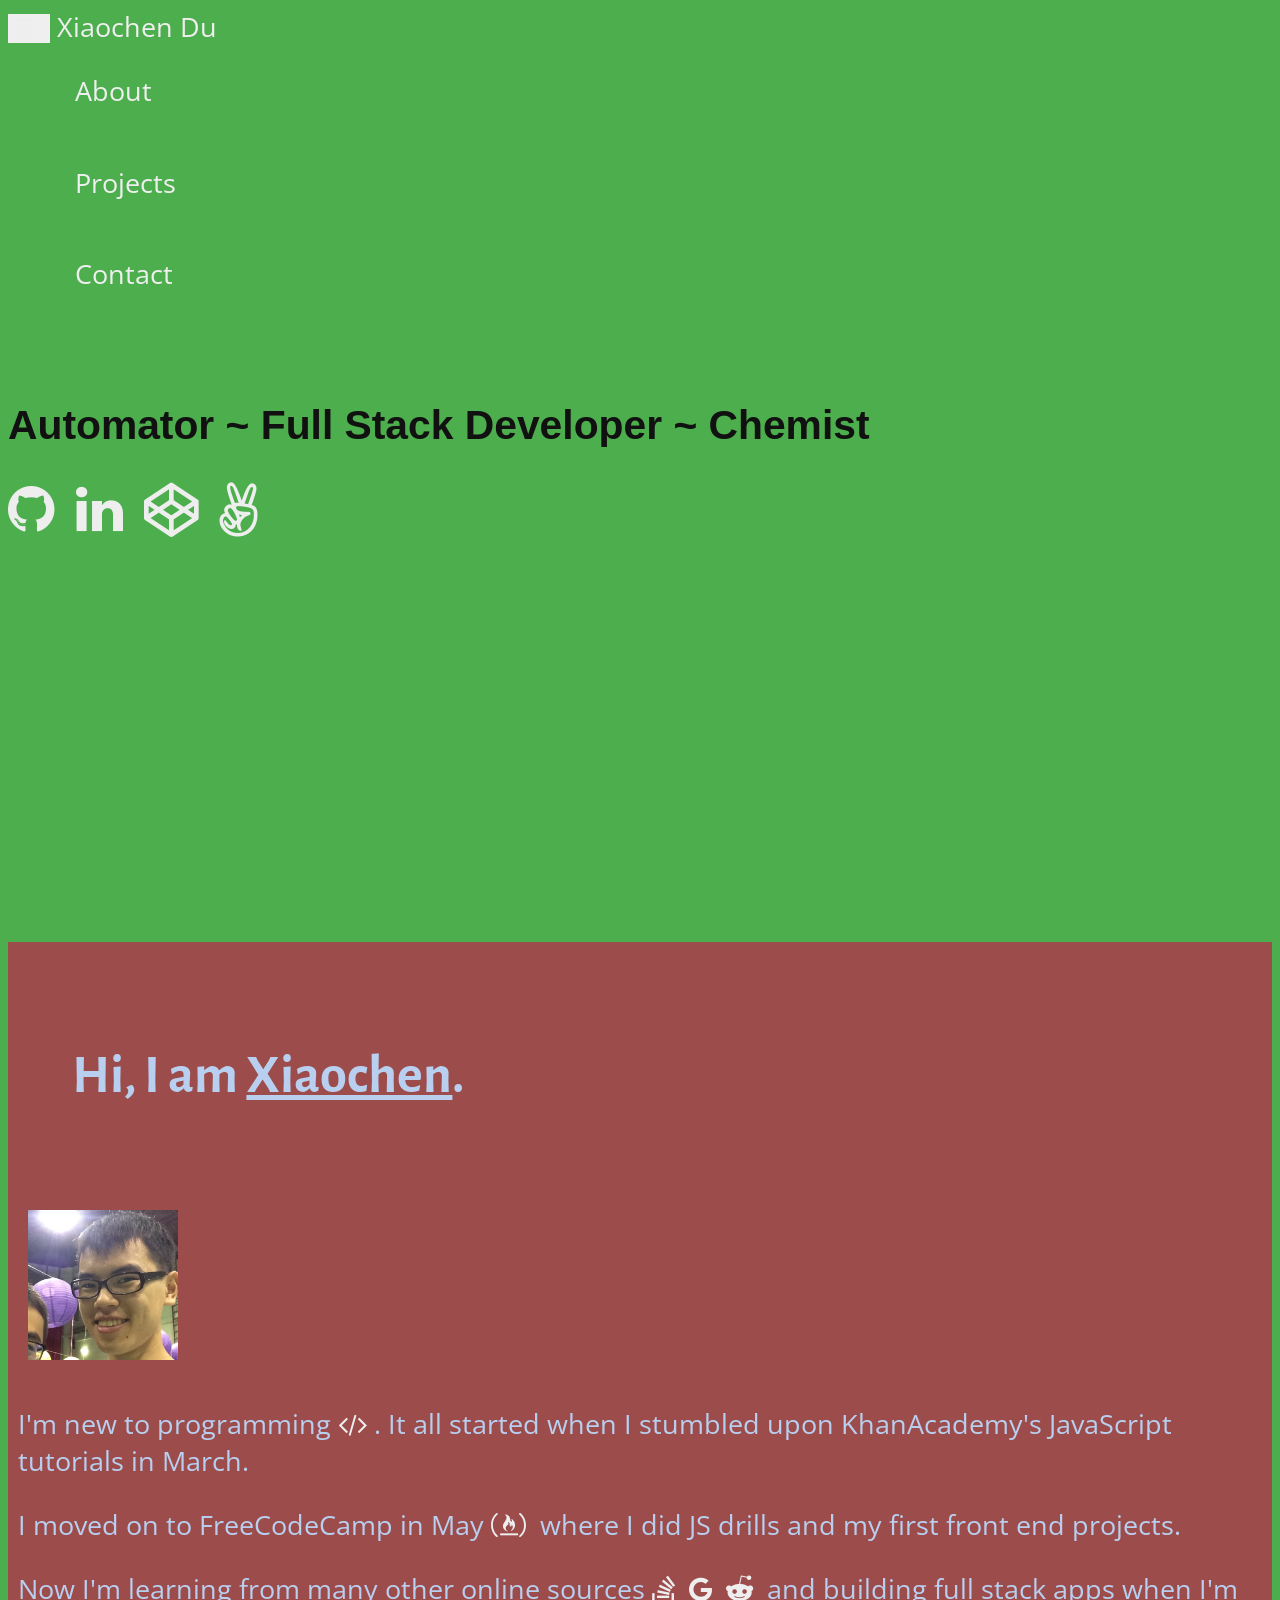
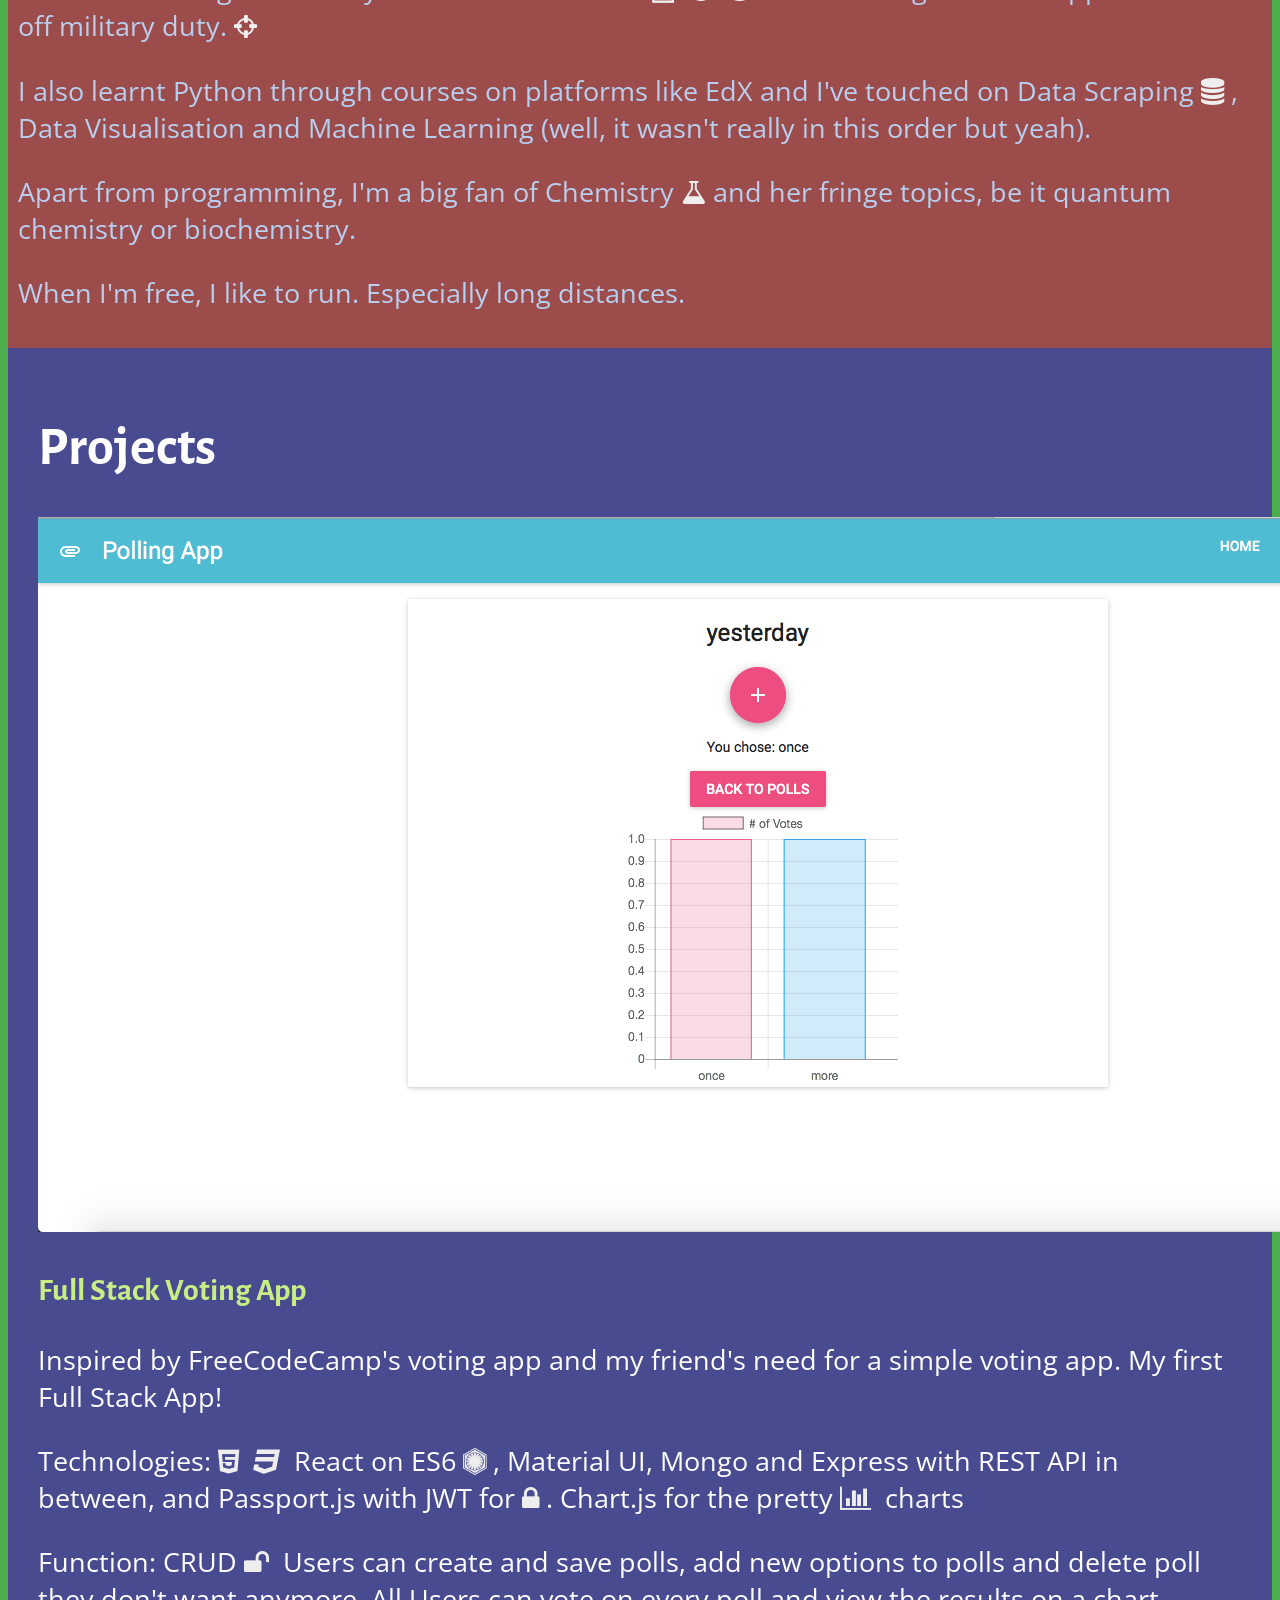
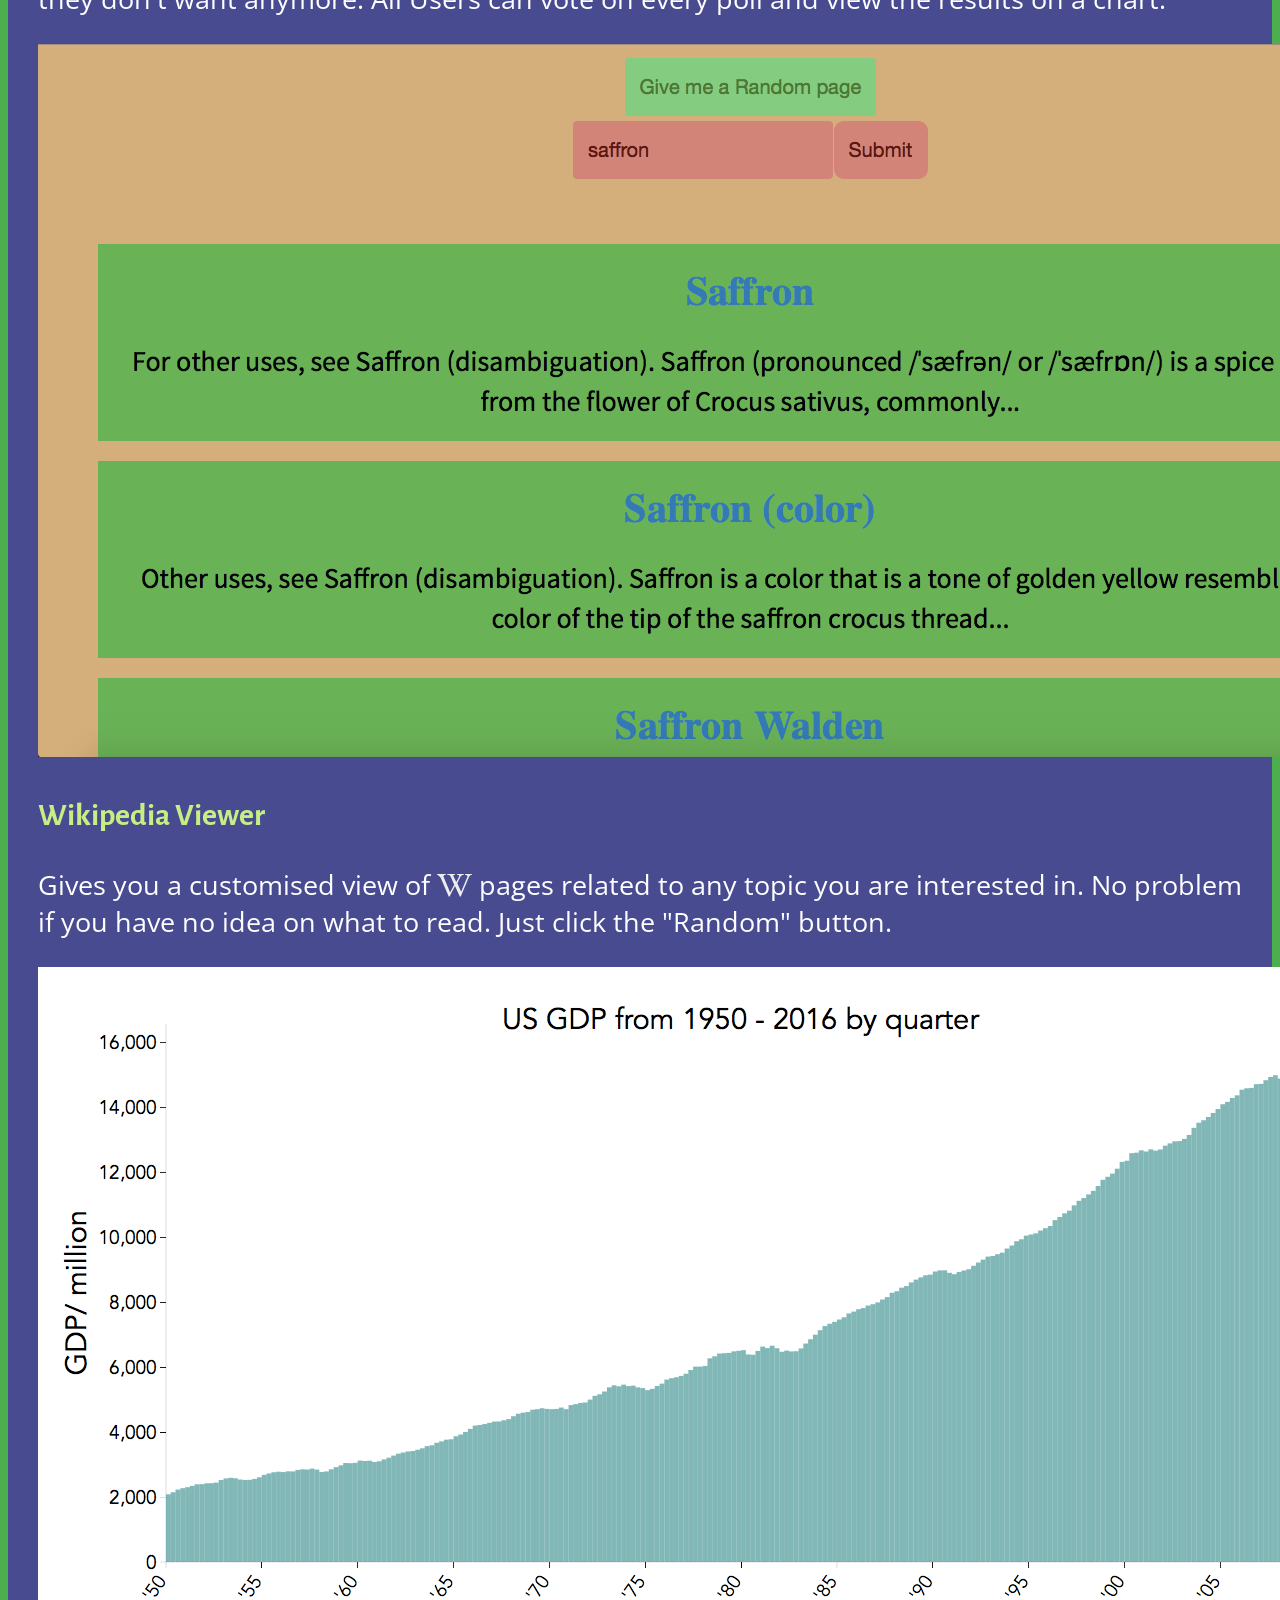
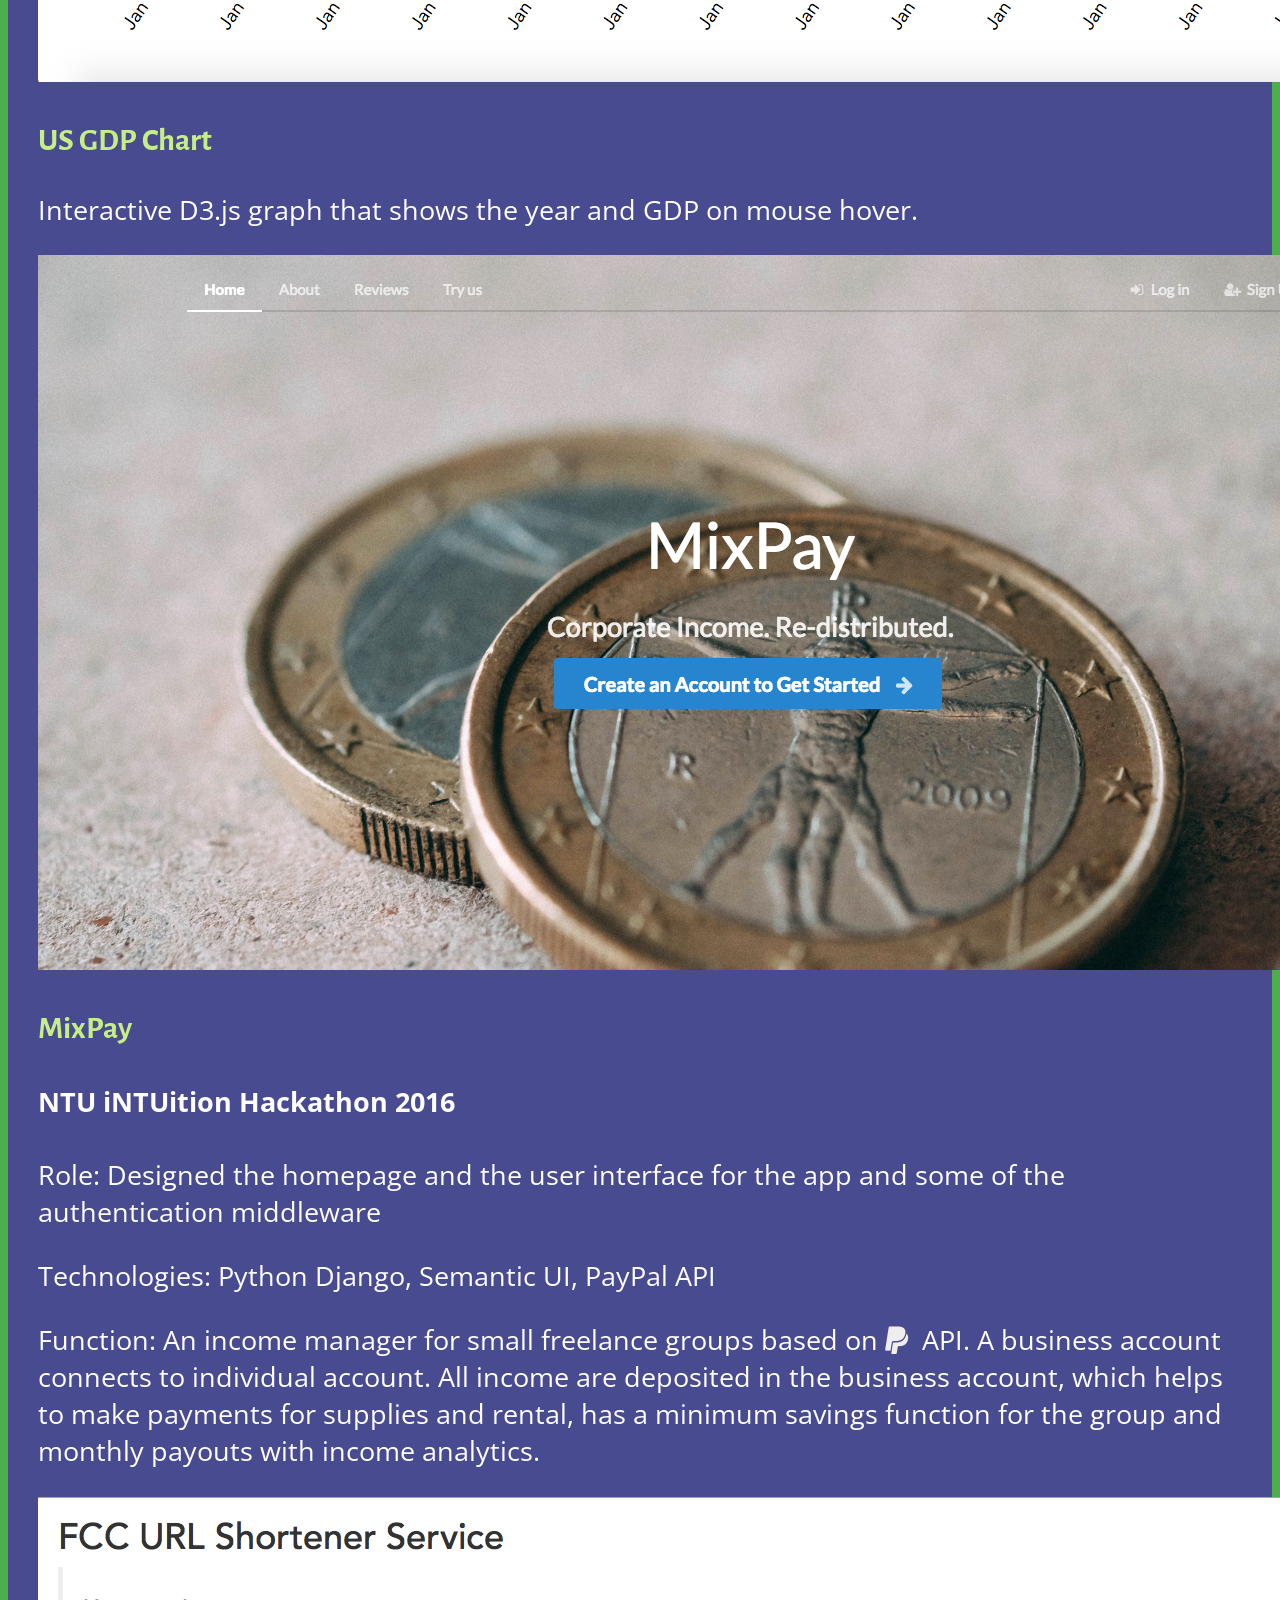
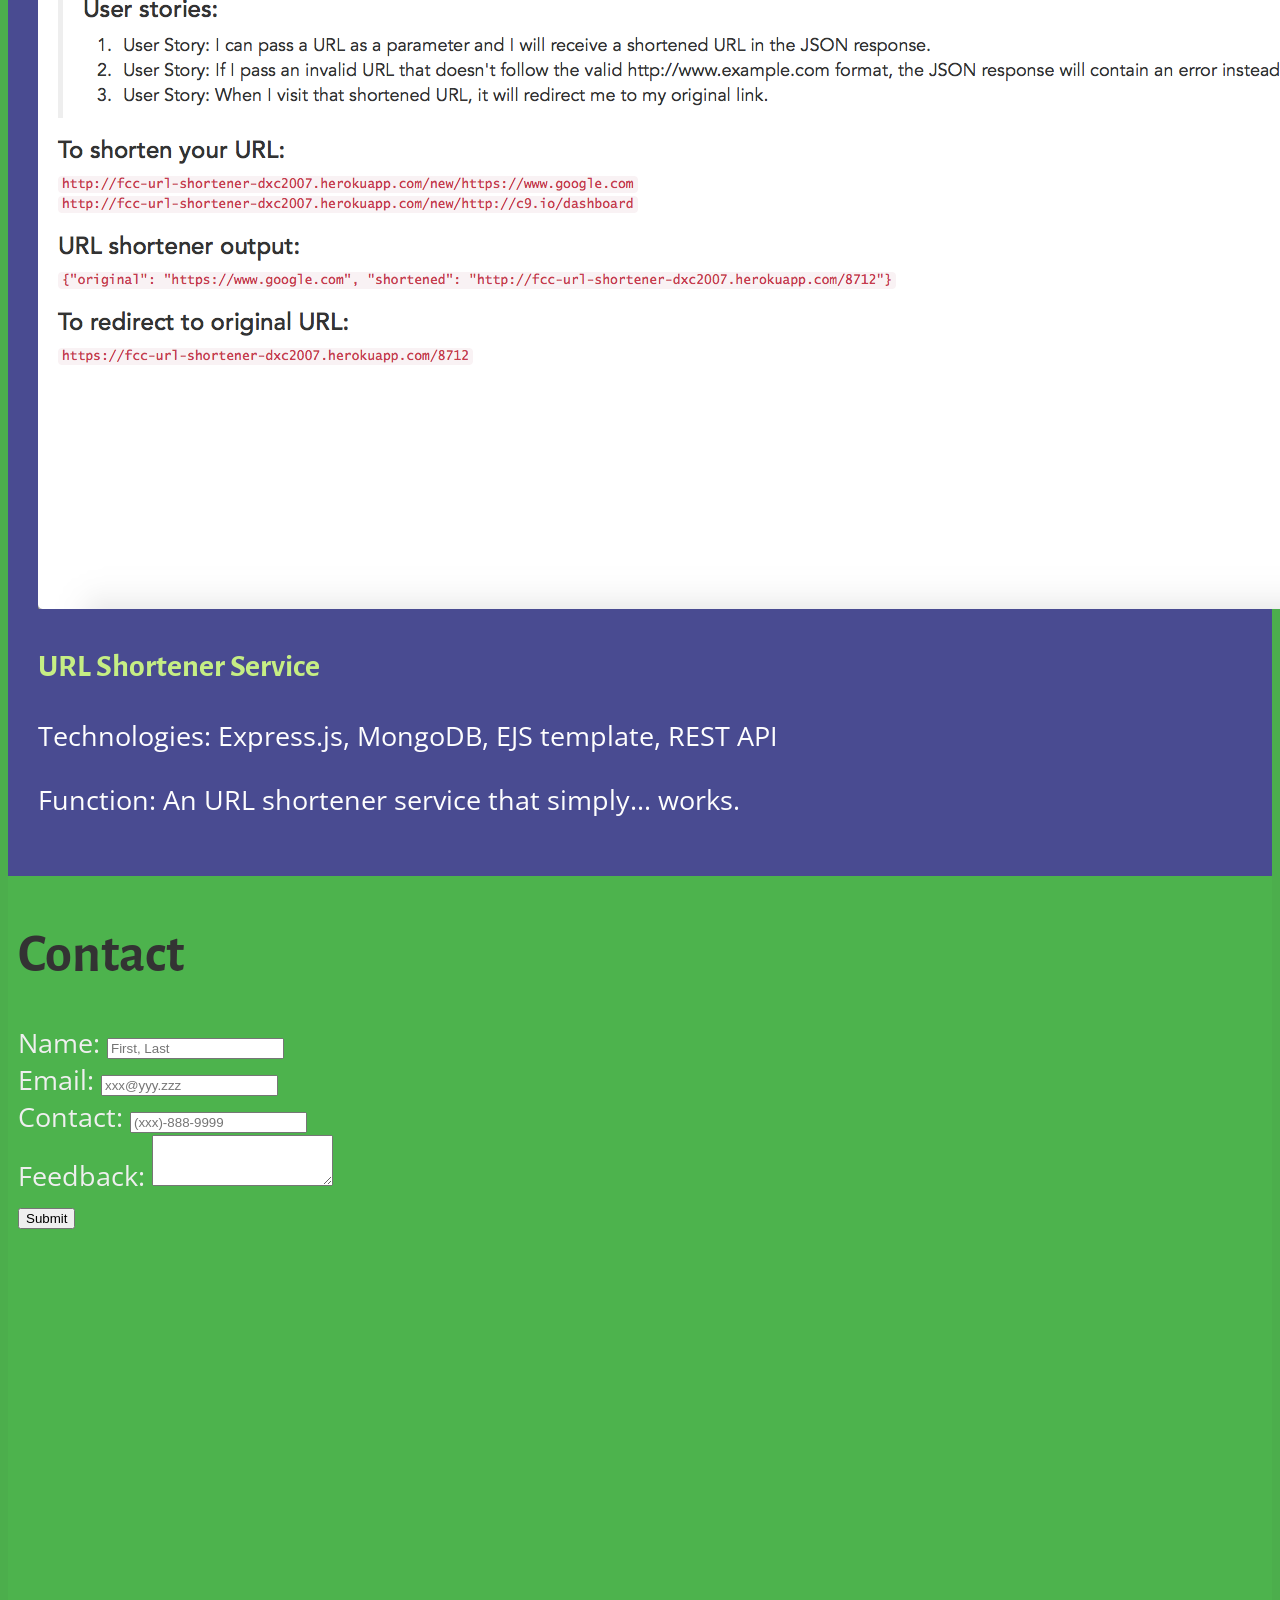
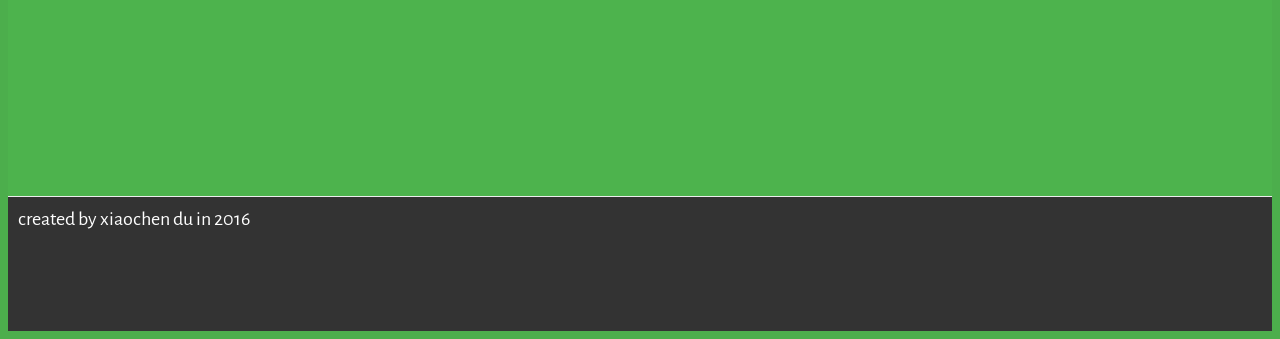
==== index.html @ 03e58df6 "Update index.html" ====
<!DOCTYPE html>
<html lang="en">
<head>
    <meta charset="utf-8">
    <meta http-equiv="X-UA-Compatible" content="IE=edge">
    <meta name="viewport" content="width=device-width, initial-scale=1">
    <title>Xiaochen's Webpage</title>
    <link href="./css/bootstrap.min.css" rel="stylesheet" type="text/css" />
    <link href="./css/font-awesome.min.css" rel="stylesheet" type="text/css" />
    <link href="./css/style.css" rel="stylesheet" type="text/css" />
    <link href="https://fonts.googleapis.com/css?family=Open+Sans|Alegreya+Sans" rel="stylesheet" />
    <link rel='shortcut icon' href='./favicon.ico' type='image/x-icon'/ >
</head>
<body>

<nav class="navbar navbar-default" role="navigation">
    <div class="container-fluid">
        <div class="navbar-header">
            <button type="button" class="navbar-toggle collapsed" data-toggle="collapse" data-target="#navbarCollapse">
                <i class="fa fa-navicon fa-2x"></i>
            </button>
            <a class="navbar-brand" href="#"><span>Xiaochen Du</span></a>
        </div>
        <div class="collapse navbar-collapse" id="navbarCollapse">
            <ul class="navbar navbar-nav navbar-right">
                <li><a href="#about">About</a></li>
                <li><a href="#projects">Projects</a></li>
                <li><a href="#contact">Contact</a></li>
            </ul>
        </div>
    </div>
</nav>

<div class="container-fluid">
    <div class="row text-justify" id="front">
        <h2 class="text-center" id="display">Automator ~ Full Stack Developer ~ Chemist</h2>
        <p class="text-center">
            <a href="http://github.com/dxc2007" target="_blank"><i class="fa fa-github fa-2x"></i></a>
            <a href="https://www.linkedin.com/in/duxiaochen" target="_blank"><i class="fa fa-linkedin fa-2x"></i></a>
            <a href="http://codepen.io/dxc2007" target="_blank"><i class="fa fa-codepen fa-2x"></i></a>
            <a href="http://angel.co/dxc2007" target="_blank"><i class="fa fa-angellist fa-2x"></i></a>
        </p>
    </div>


    <div class="row col" id="about">
        <div class="col-md-6 col-md-offset-3 col-sm-8 col-sm-offset-2">
            <div class="row">
                <h1 class="col-lg-8 col-md-8 col-sm-8" id="name">Hi, I am <u>Xiaochen</u>.</h1>
                <img src="./images/Xiaochen.jpg" class="img-circle img-responsive" alt="Xiaochen's mug shot">
            </div>
            <p>
                I'm new to programming <i class="fa fa-code" aria-hidden="true"></i>. It all started when I stumbled upon KhanAcademy's JavaScript tutorials in March. <br />
            </p>
            <p>I moved on to FreeCodeCamp in May <i class="fa fa-free-code-camp" aria-hidden="true"></i> where I did JS drills and my first front end projects.
            </p>
            <p>
                Now I'm learning from many other online sources
                <i class="fa fa-stack-overflow" aria-hidden="true"></i>
                <i class="fa fa-google" aria-hidden="true"></i>
                <i class="fa fa-reddit-alien" aria-hidden="true"></i>
                and building full stack apps when I'm off military duty. <i class="fa fa-crosshairs" aria-hidden="true"></i>
            </p>
            <p>
                I also learnt Python through courses on platforms like EdX and I've touched on Data Scraping <i class="fa fa-database" aria-hidden="true"></i>, Data Visualisation and Machine Learning
                (well, it wasn't really in this order but yeah).
            </p>
            <p>
                Apart from programming, I'm a big fan of Chemistry <i class="fa fa-flask" aria-hidden="true"></i>and her fringe topics, be it quantum chemistry or biochemistry.

            </p>
            <p>
                When I'm free, I like to run. Especially long distances.
            </p>
        </div>
    </div>

    <div class="row" id="projects">
        <div class="col-lg-10 col-lg-offset-1 col-sm-10 col-sm-offset-1">
            <h1 class="text-center">Projects</h1>
            <div class="col-md-6">
                <a target="_blank" href="  https://voting-app-dxc2007.herokuapp.com"><img src="./screenshots/Full%20Stack%20Voting%20App.png" alt="Full Stack Voting App" class="img-responsive img-rounded"></a>
                <h3>Full Stack Voting App</h3>
                <p>Inspired by FreeCodeCamp's voting app and my friend's need for a simple voting app. My first Full Stack App!
                </p>
                <p>Technologies: <i class="fa fa-html5" aria-hidden="true"></i> <i class="fa fa-css3" aria-hidden="true"></i> React on ES6 <i class="fa fa-first-order" aria-hidden="true"></i>, Material UI, Mongo and Express with REST API in between,
                    and Passport.js with JWT for <i class="fa fa-lock" aria-hidden="true"></i>. Chart.js for the pretty <i class="fa fa-bar-chart" aria-hidden="true"></i> charts</p>
                <p>Function: CRUD <i class="fa fa-unlock" aria-hidden="true"></i> Users can create and save polls, add new options to polls and delete poll they don't want anymore.
                    All Users can vote on every poll and view the results on a chart.
                </p>
            </div>
            <div class="col-md-6">
                <a target="_blank" href="https://s.codepen.io/dxc2007/debug/zBqYma"><img src="./screenshots/Wikipedia%20Viewer.png" alt="Wikipedia Viewer" class="img-responsive img-rounded"></a>
                <h3>Wikipedia Viewer</h3>
                <p>Gives you a customised view of <i class="fa fa-wikipedia-w" aria-hidden="true"></i>pages related to any topic you are interested in.
                    No problem if you have no idea on what to read. Just click the "Random" button.</p>
            </div>
            <div class="col-md-6">
                <a target="_blank" href="https://s.codepen.io/dxc2007/debug/WGbNLQ"><img src="./screenshots/InteractiveUSGDPChart.png" alt="US GDP Chart" class="img-responsive img-rounded"></a>
                <h3>US GDP Chart</h3>
                <p>Interactive D3.js graph that shows the year and GDP on mouse hover.</p>
            </div>
            <div class="col-md-6">
                <a target="_blank" href="https://mixpay.herokuapp.com"><img src="./screenshots/MixPay.png" alt="MixPay" class="img-responsive img-rounded"></a>
                <h3>MixPay</h3>
                <h4>NTU iNTUition Hackathon 2016</h4>
                <p>Role: Designed the homepage and the user interface for the app and some of the authentication middleware</p>
                <p>Technologies: Python Django, Semantic UI, PayPal API</p>
                <p>Function: An income manager for small freelance groups based on <i class="fa fa-paypal" aria-hidden="true"></i> API. A business account connects to individual account.
                    All income are deposited in the business account, which helps to make payments for supplies and rental,
                    has a minimum savings function for the group and monthly payouts with income analytics.
                </p>
            </div>
            <div class="col-md-6">
                <a target="_blank" href="https://fcc-url-shortener-dxc2007.herokuapp.com"><img src="./screenshots/URL%20Shortener%20Service.png " alt="URL Shortener Service" class="img-responsive img-rounded"></a>
                <h3>URL Shortener Service</h3>
                <p>Technologies: Express.js, MongoDB, EJS template, REST API</p>
                <p>Function: An URL shortener service that simply... works.</p>
            </div>
        </div>
    </div>

    <div class="row text-center" id="contact">
        <h1 class="text-center">Contact</h1>
        <div class="col-md-6 col-md-offset-3">
            <form action="mailto:duxiaochen1996@outlook.com" method="post" enctype="text/plain">
                <div class="form-group"> <label>Name: </label><input type="name" name="name" class="form-control" placeholder="First, Last"></div>
                <div class="form-group"> <label>Email: </label><input type="email" name="email" class="form-control" placeholder="xxx@yyy.zzz"></div>
                <div class="form-group"> <label>Contact: </label><input type="text" name="contact" class="form-control" placeholder="(xxx)-888-9999"></div>
                <div class="form-group"> <label>Feedback: </label><textarea name="feedback" class="form-control" rows="3"></textarea></div>
                <input class="btn btn-primary" type="submit" value="Submit">
            </form>
        </div>
    </div>


    <div class="row text-center" id="footer">
        <div class="col-md-6 col-md-offset-3" id="copyright-info"> created by
            <a href="mailto:duxiaochen1996@outlook.com">xiaochen du</a> in 2016
            <div class="webpage-design-info">
                <p>Tech: Bootstrap, jQuery,Font Awesome, Colourco.de</p>
                <p>Font Colors: #111111
                    #B9CFEF
                    #c6ee84
                    #fefefe
                    #efefef

                    BG Colors:
                    #9c4c4b
                    #4cae4c
                    #494b91
                    #4db34d
                    #333333
                    #eeeeee
                </p>
                <p>Fonts: Avenir, Alegreya Sans, Open Sans, Helvetica</p>
            </div>
        </div>

    </div>
</div>
</body>
<script src="./js/jquery-3.1.1.min.js" ></script>
<script src="./js/bootstrap.min.js" ></script>
</html>
---- css/style.css ----
body {
    font-family: "Open Sans";
    font-size: 1.7em;
    background-color: #4cae4c;
    color: #fefefe;
}

.navbar {
    list-style-type: none;
    margin: 0;
    font-family: "Open Sans";
    font-size: 1em;
    background-color: transparent;
    border: 0;
    height: 10vh;
}

.navbar-header>.navbar-toggle:focus, .navbar-header>.navbar-toggle:hover {
    background-color: transparent;
}

.navbar-toggle {
    border: 0;
}

.navbar-default .navbar-brand {
    color: #efefef;
}

.navbar-default .navbar-brand:hover {
    color: #fefefe;
}

.navbar-default .navbar-nav>li>a {
    color: #efefef;
}

.navbar-default .navbar-nav>li>a:hover {
    color: #fefefe;
}

.navbar-toggle .collapsed:hover {
    color: transparent;
}

.navbar .navbar-nav .navbar-right {
    background-color: #333333;
}

.collapsing, .in {
    border: 0;
    background-color: #333333;
}
.collapsing ul li a, .in ul li a {color: #efefef!important;}


li {
    padding: 1em;
}

a {
    text-decoration: none;
    color: #fefefe;
}

h1, h2, h3 {
    font-family: "Alegreya Sans";
}

#name {
    font-family: "Alegreya Sans", sans-serif;
    padding: 1em;
}

.img-circle {
    max-width: 150px;
    padding: 10px;
}

#display {
    font-family: Avenir,"Helvetica Neue", Helvetica, Arial, sans-serif;
    padding-top: 30vh;
    color: #111111;
}

@media (max-width:800px) {
    #name {
        font-family: "Alegreya Sans", sans-serif;
        padding: 0.3em;
    }

    .img-circle {
        max-width: 100px;
        padding-bottom: 10px;
        margin: 0 auto;
    }
}

#front {
    background-color: #4cae4c;
    min-height: 90vh;
}

#about {
    background-color: #9c4c4b;
    min-height: 100vh;
    padding: 10px;
    color: #B9CFEF;
}

#projects {
    background-color: #494b91;
    min-height: 100vh;
    padding: 30px;
}

#projects h3 {
    color: #c6ee84;
}

#contact {
    background-color: #4db34d;
    min-height: 100vh;
    padding: 10px;
}

#contact h1 {
    color: #333333;
}

#contact form {
    color: #efefef;
}

#footer {
    background-color: #333333;
    border-top: 1px solid #eeeeee;
}

#copyright-info {
    font-family: "Alegreya Sans";
    font-size: 20px;
    padding: 10px;
}

.fa {
    color: #eeeeee;
}

.fa:after {
    content: "\00a0";
}

.webpage-design-info {
    color: transparent;
    font: 12px "Alegreya Sans";
}

.webpage-design-info:hover {
    color: #efefef;
}
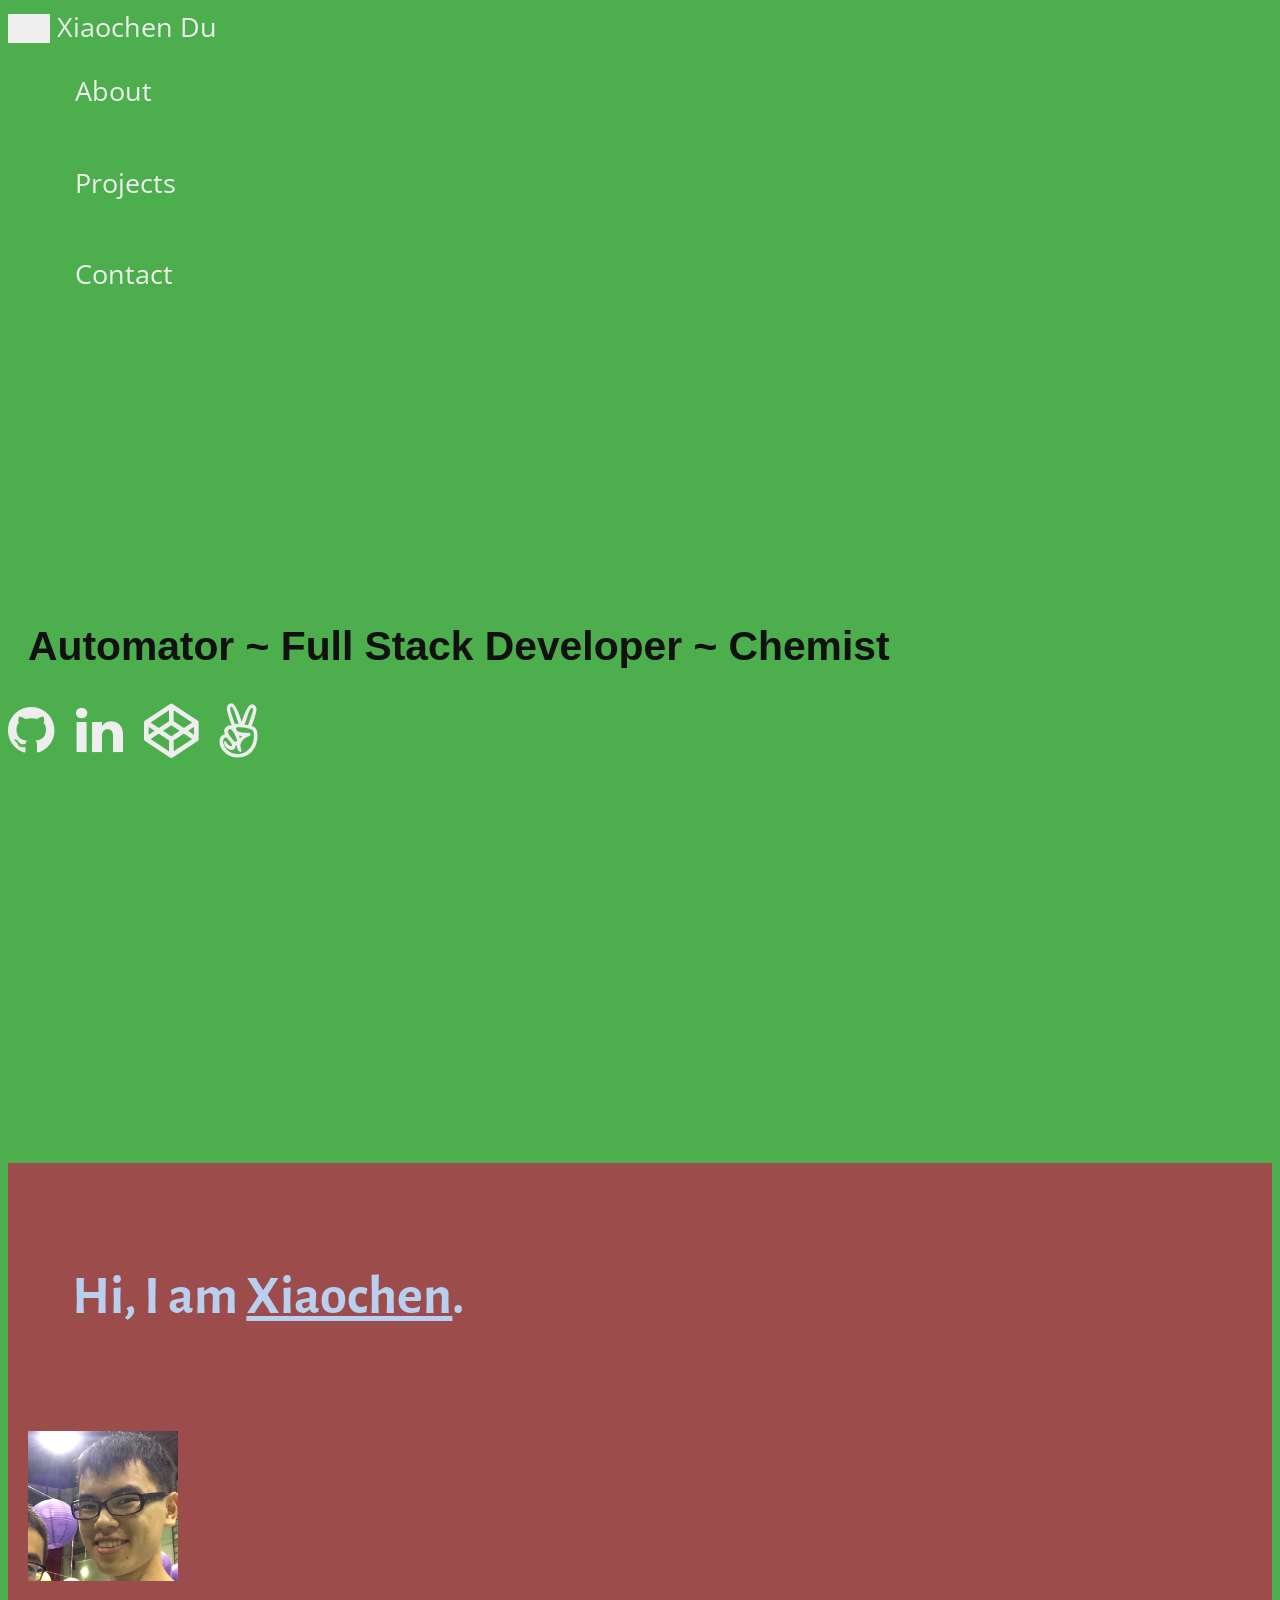
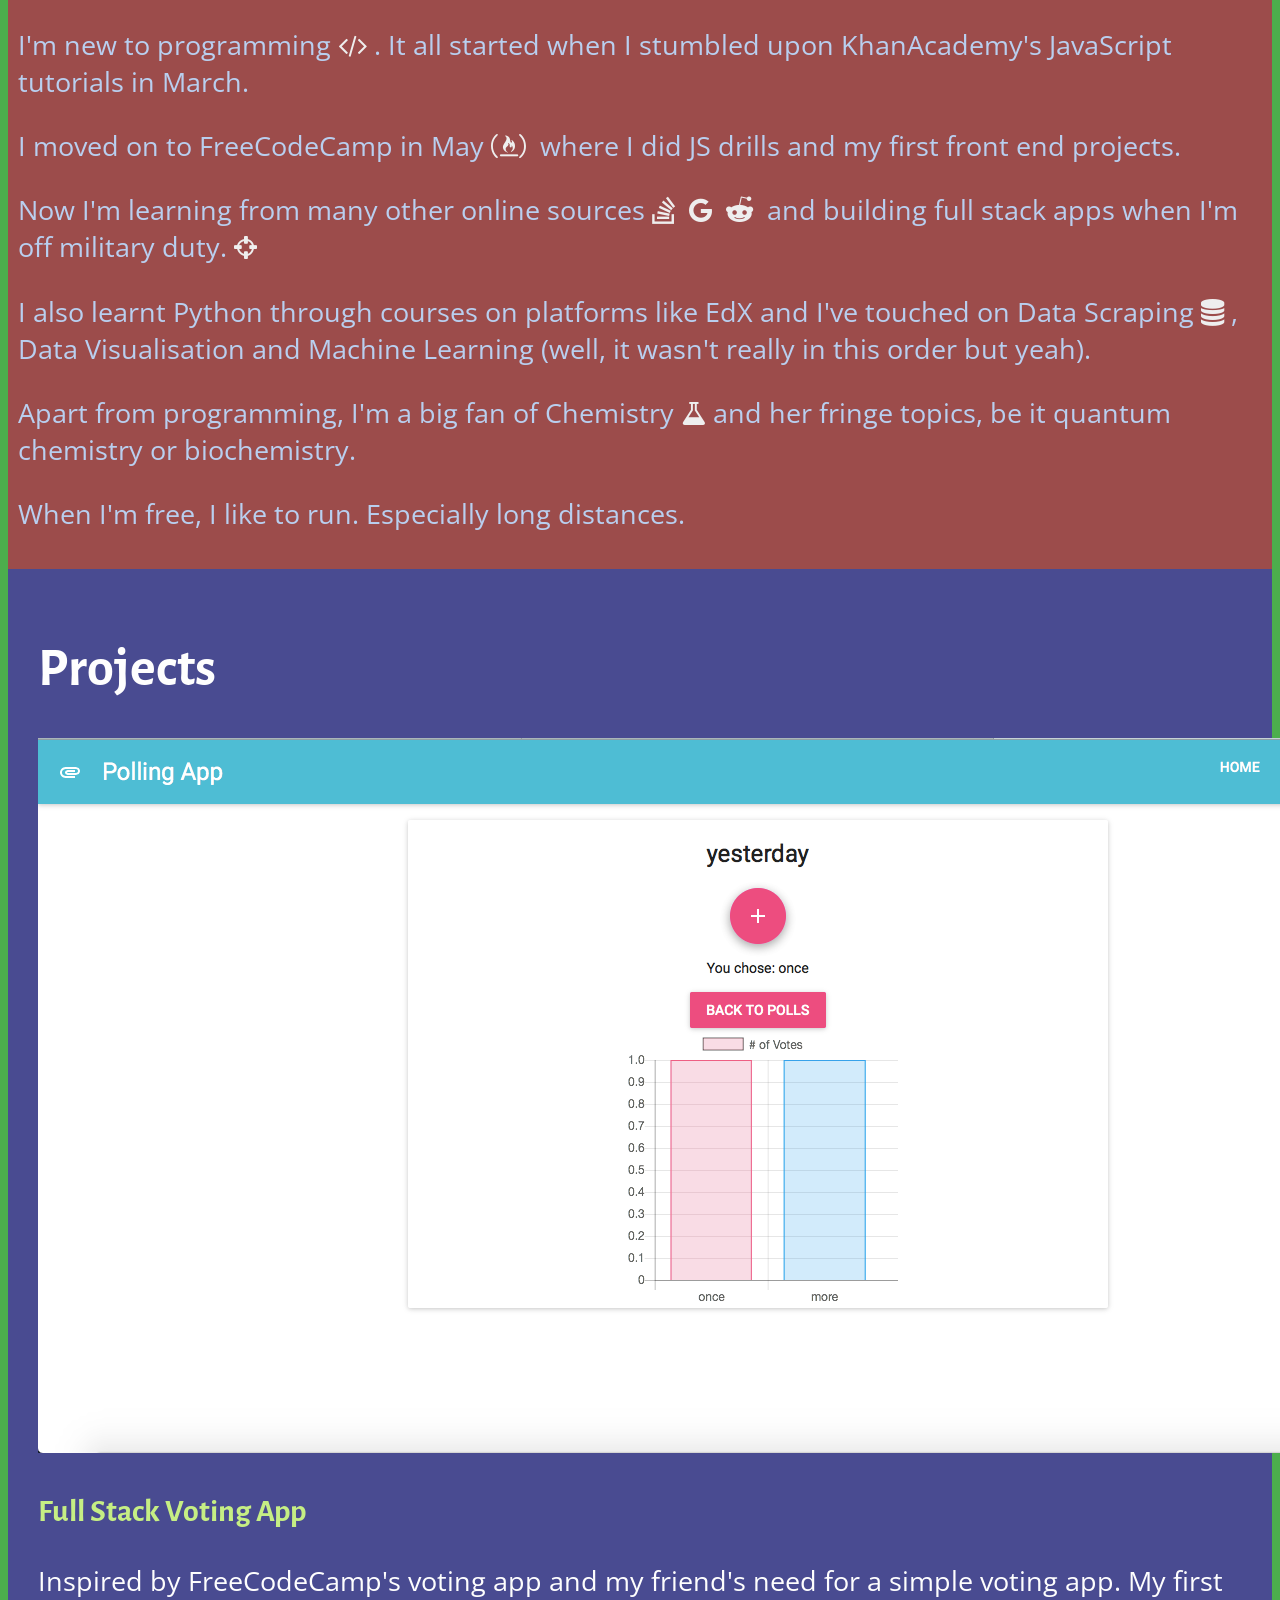
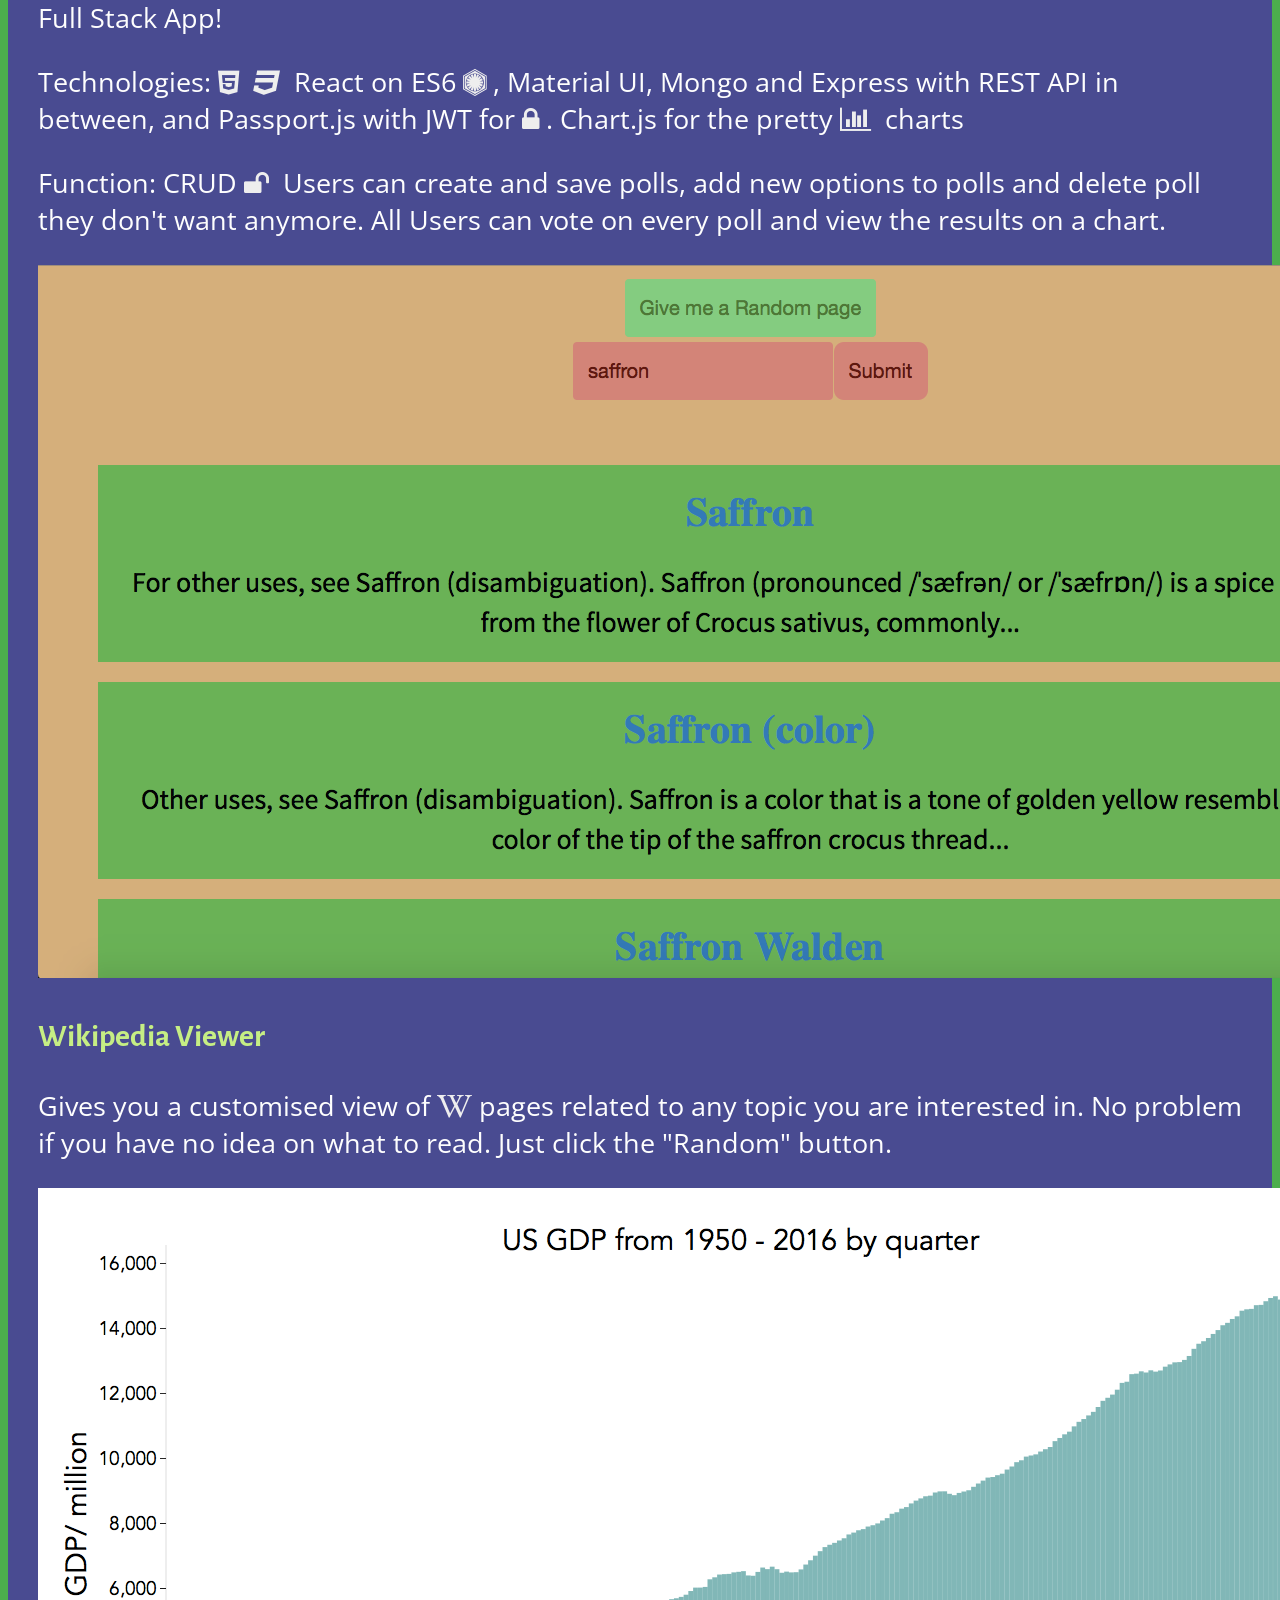
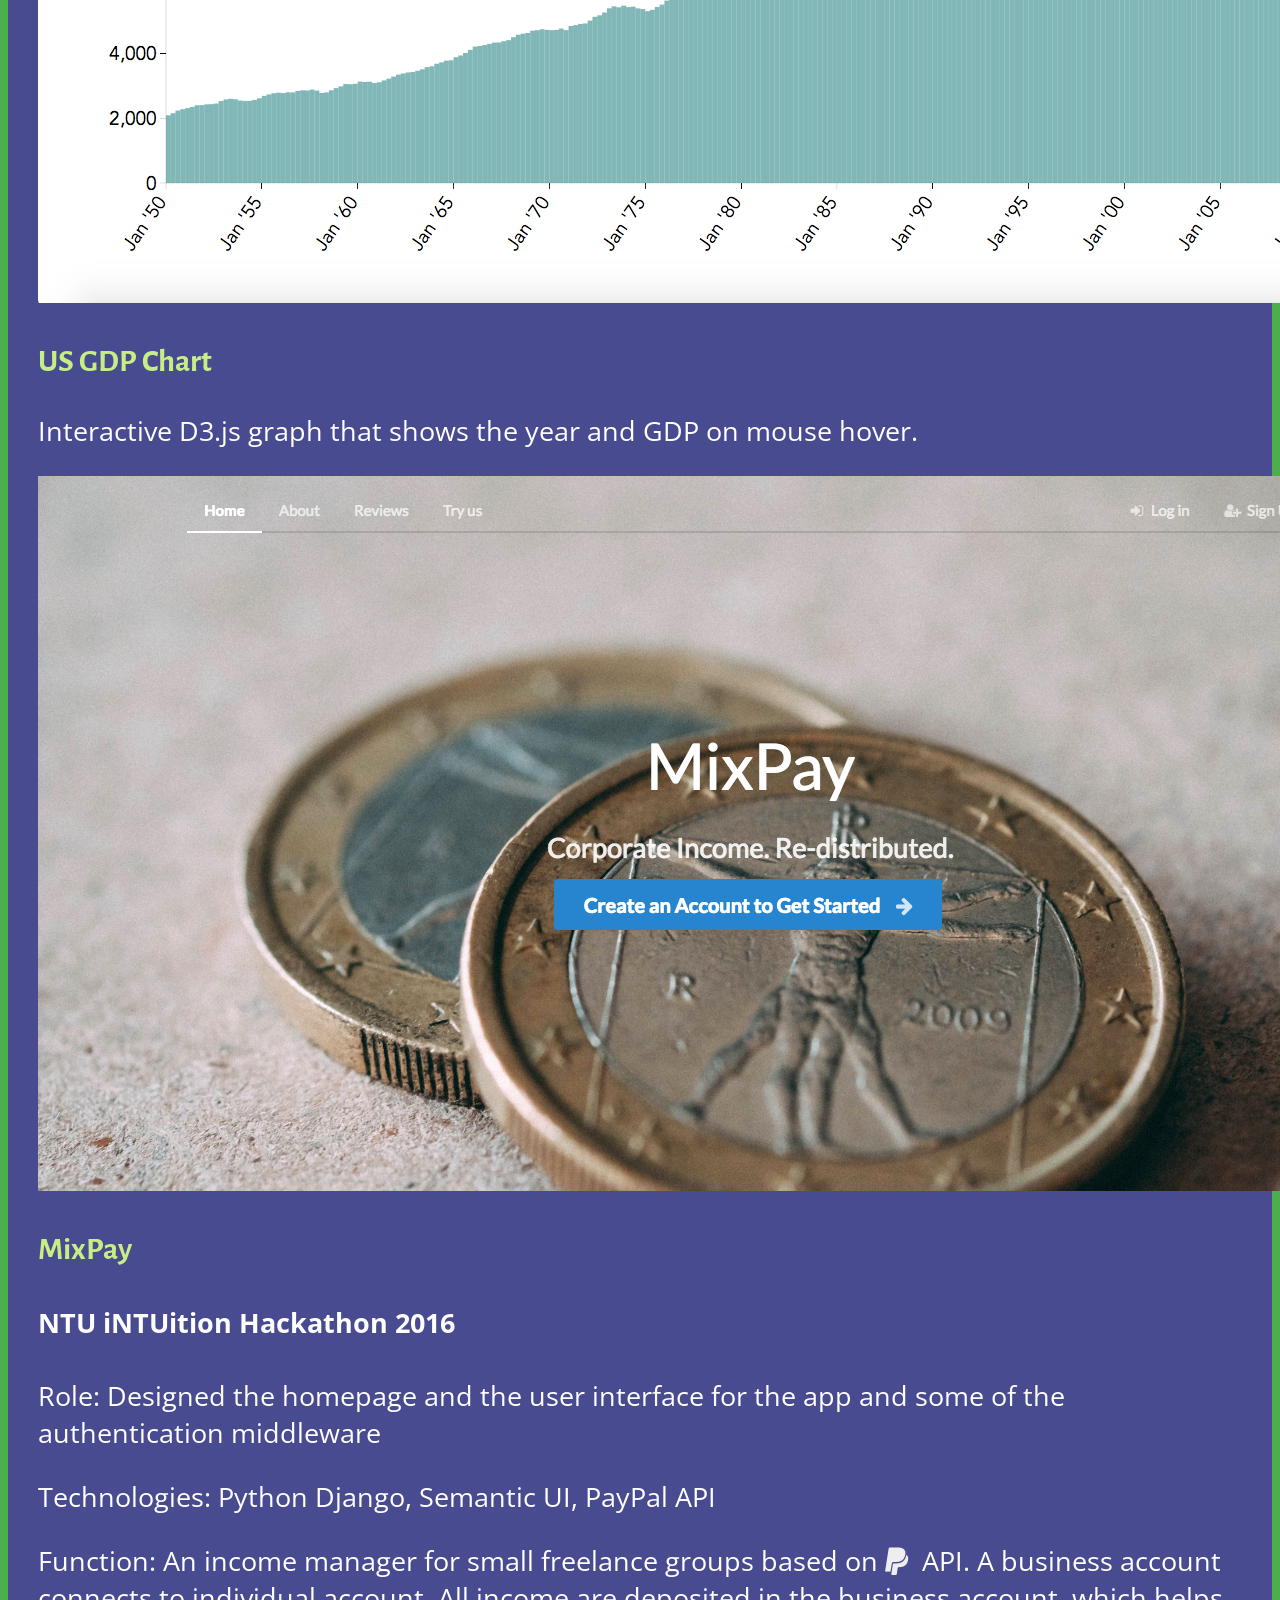
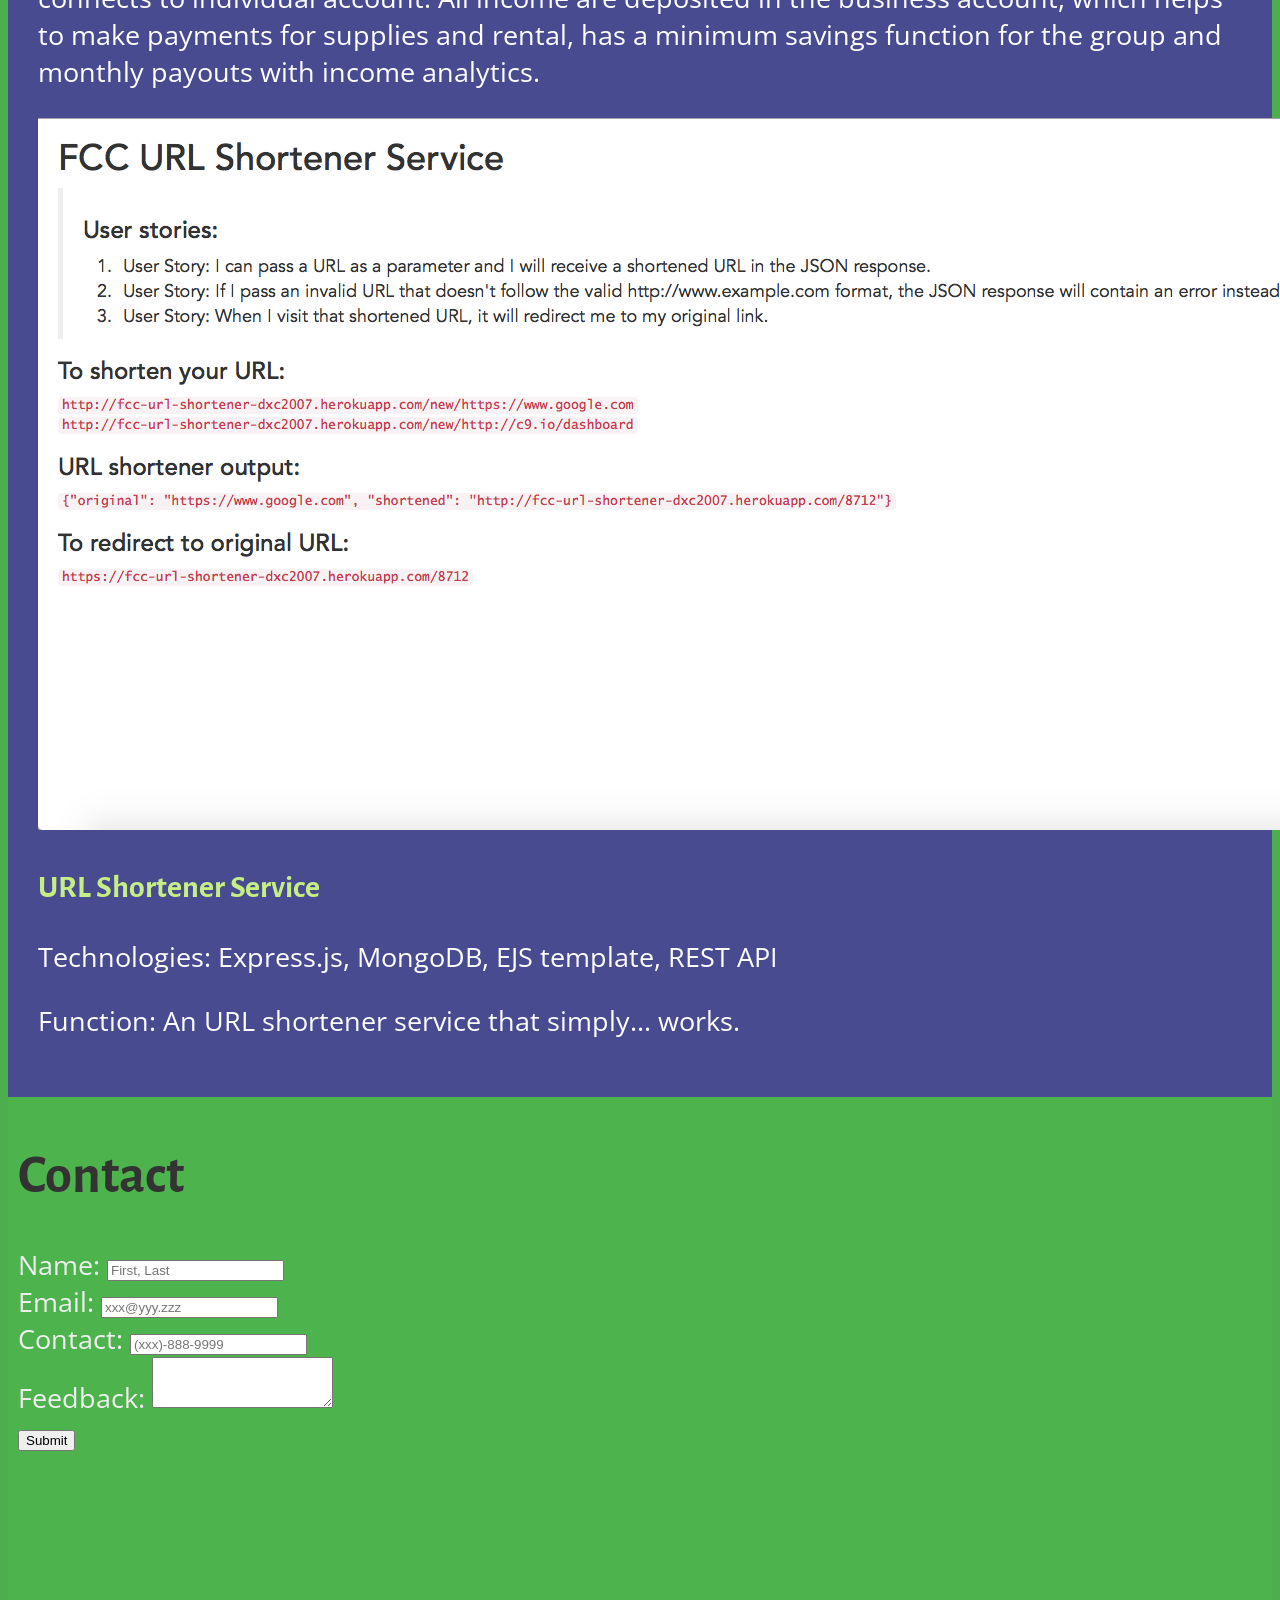
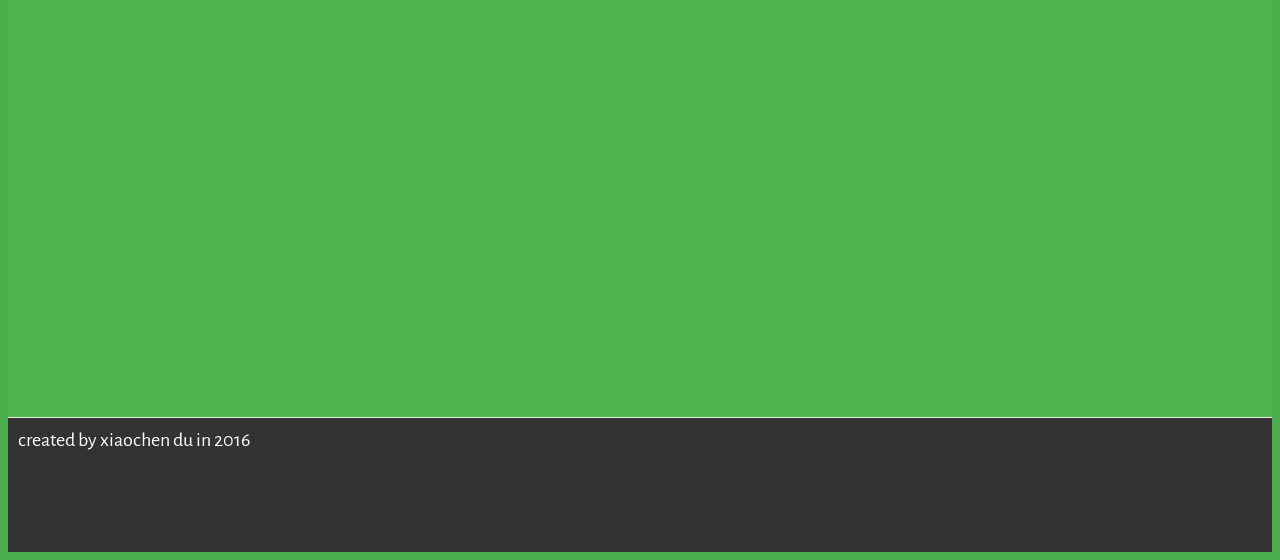
==== commit c8323e8f: "trying again" ====
--- a/index.html
+++ b/index.html
@@ -9,7 +9,7 @@
     <link href="./css/font-awesome.min.css" rel="stylesheet" type="text/css" />
     <link href="./css/style.css" rel="stylesheet" type="text/css" />
     <link href="https://fonts.googleapis.com/css?family=Open+Sans|Alegreya+Sans" rel="stylesheet" />
-    <link rel='shortcut icon' href='./favicon.ico' type='image/x-icon'/ >
+    <link rel='shortcut icon' href='./favicon.ico' type='image/x-icon' />
 </head>
 <body>
 
@@ -47,7 +47,7 @@
         <div class="col-md-6 col-md-offset-3 col-sm-8 col-sm-offset-2">
             <div class="row">
                 <h1 class="col-lg-8 col-md-8 col-sm-8" id="name">Hi, I am <u>Xiaochen</u>.</h1>
-                <img src="./images/Xiaochen.jpg" class="img-circle img-responsive" alt="Xiaochen's mug shot">
+                <img src="images/xcmugshot.jpg" class="img-circle img-responsive" alt="Xiaochen's mug shot">
             </div>
             <p>
                 I'm new to programming <i class="fa fa-code" aria-hidden="true"></i>. It all started when I stumbled upon KhanAcademy's JavaScript tutorials in March. <br />
@@ -138,7 +138,7 @@
         <div class="col-md-6 col-md-offset-3" id="copyright-info"> created by
             <a href="mailto:duxiaochen1996@outlook.com">xiaochen du</a> in 2016
             <div class="webpage-design-info">
-                <p>Tech: Bootstrap, jQuery,Font Awesome, Colourco.de</p>
+                <p>Tech: Bootstrap, jQuery, Font Awesome, Colourco.de</p>
                 <p>Font Colors: #111111
                     #B9CFEF
                     #c6ee84
--- a/css/style.css
+++ b/css/style.css
@@ -12,7 +12,6 @@
     font-size: 1em;
     background-color: transparent;
     border: 0;
-    height: 10vh;
 }
 
 .navbar-header>.navbar-toggle:focus, .navbar-header>.navbar-toggle:hover {
@@ -79,7 +78,7 @@
 
 #display {
     font-family: Avenir,"Helvetica Neue", Helvetica, Arial, sans-serif;
-    padding-top: 30vh;
+    padding: 30vh 20px 0 20px;
     color: #111111;
 }
 
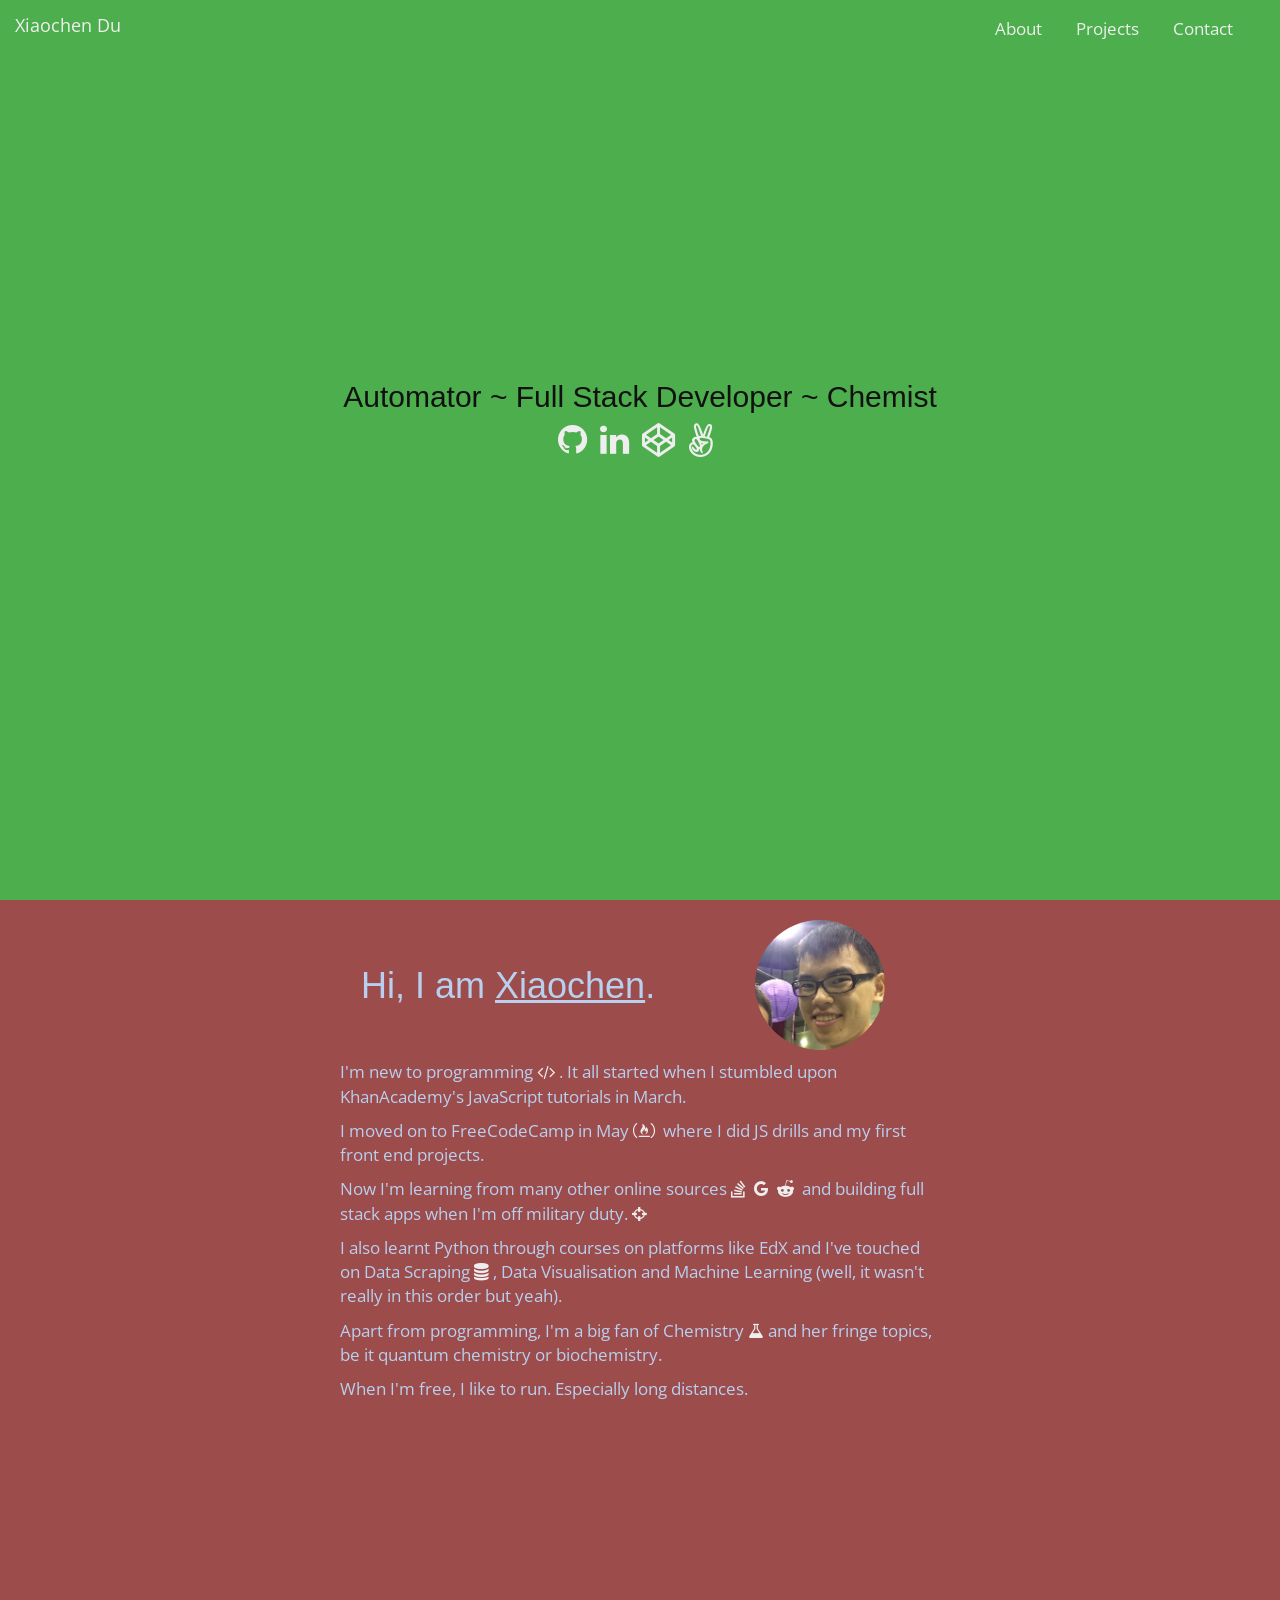
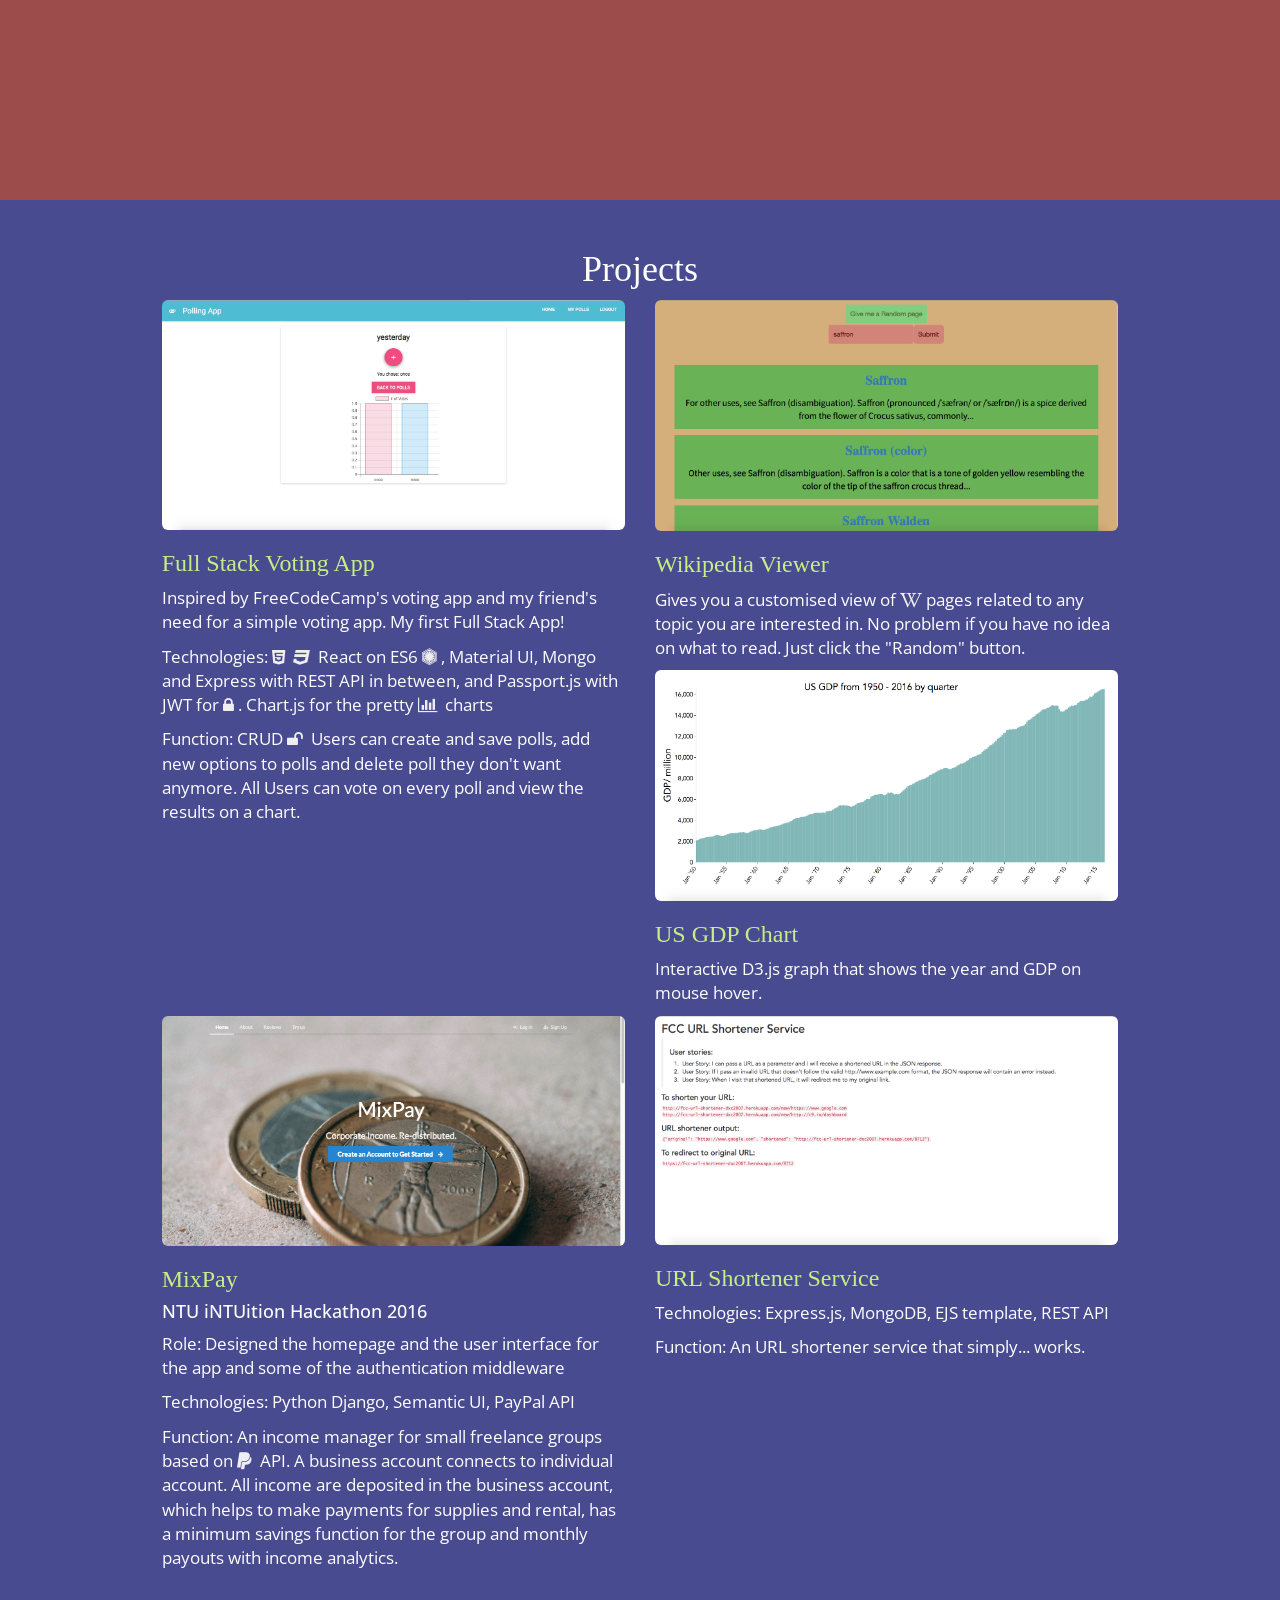
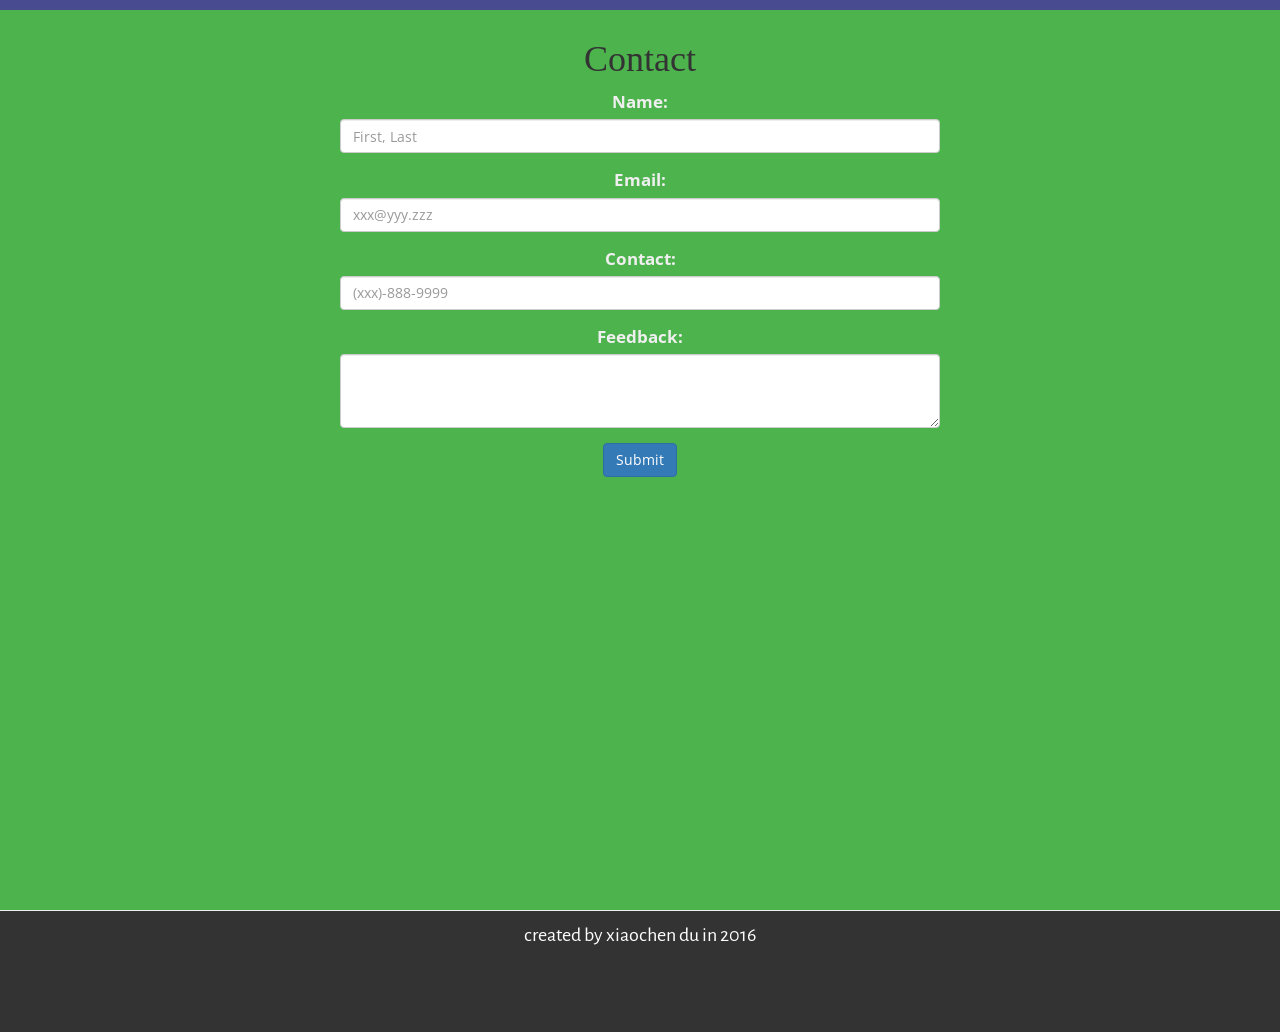
==== commit f4cc9e7d: "updated bs version"" ====
--- a/index.html
+++ b/index.html
@@ -138,7 +138,7 @@
         <div class="col-md-6 col-md-offset-3" id="copyright-info"> created by
             <a href="mailto:duxiaochen1996@outlook.com">xiaochen du</a> in 2016
             <div class="webpage-design-info">
-                <p>Tech: Bootstrap, jQuery, Font Awesome, Colourco.de</p>
+                <p>Tech: Bootstrap, jQuery,Font Awesome, Colourco.de</p>
                 <p>Font Colors: #111111
                     #B9CFEF
                     #c6ee84
--- a/css/style.css
+++ b/css/style.css
@@ -8,6 +8,7 @@
 .navbar {
     list-style-type: none;
     margin: 0;
+    min-height: 10vh;
     font-family: "Open Sans";
     font-size: 1em;
     background-color: transparent;
@@ -46,13 +47,17 @@
     background-color: #333333;
 }
 
+
 .collapsing, .in {
     border: 0;
     background-color: #333333;
 }
-.collapsing ul li a, .in ul li a {color: #efefef!important;}
 
+.collapsing ul li a, .in ul li a {
+    color: #efefef;
+}
 
+.collapsed,
 li {
     padding: 1em;
 }
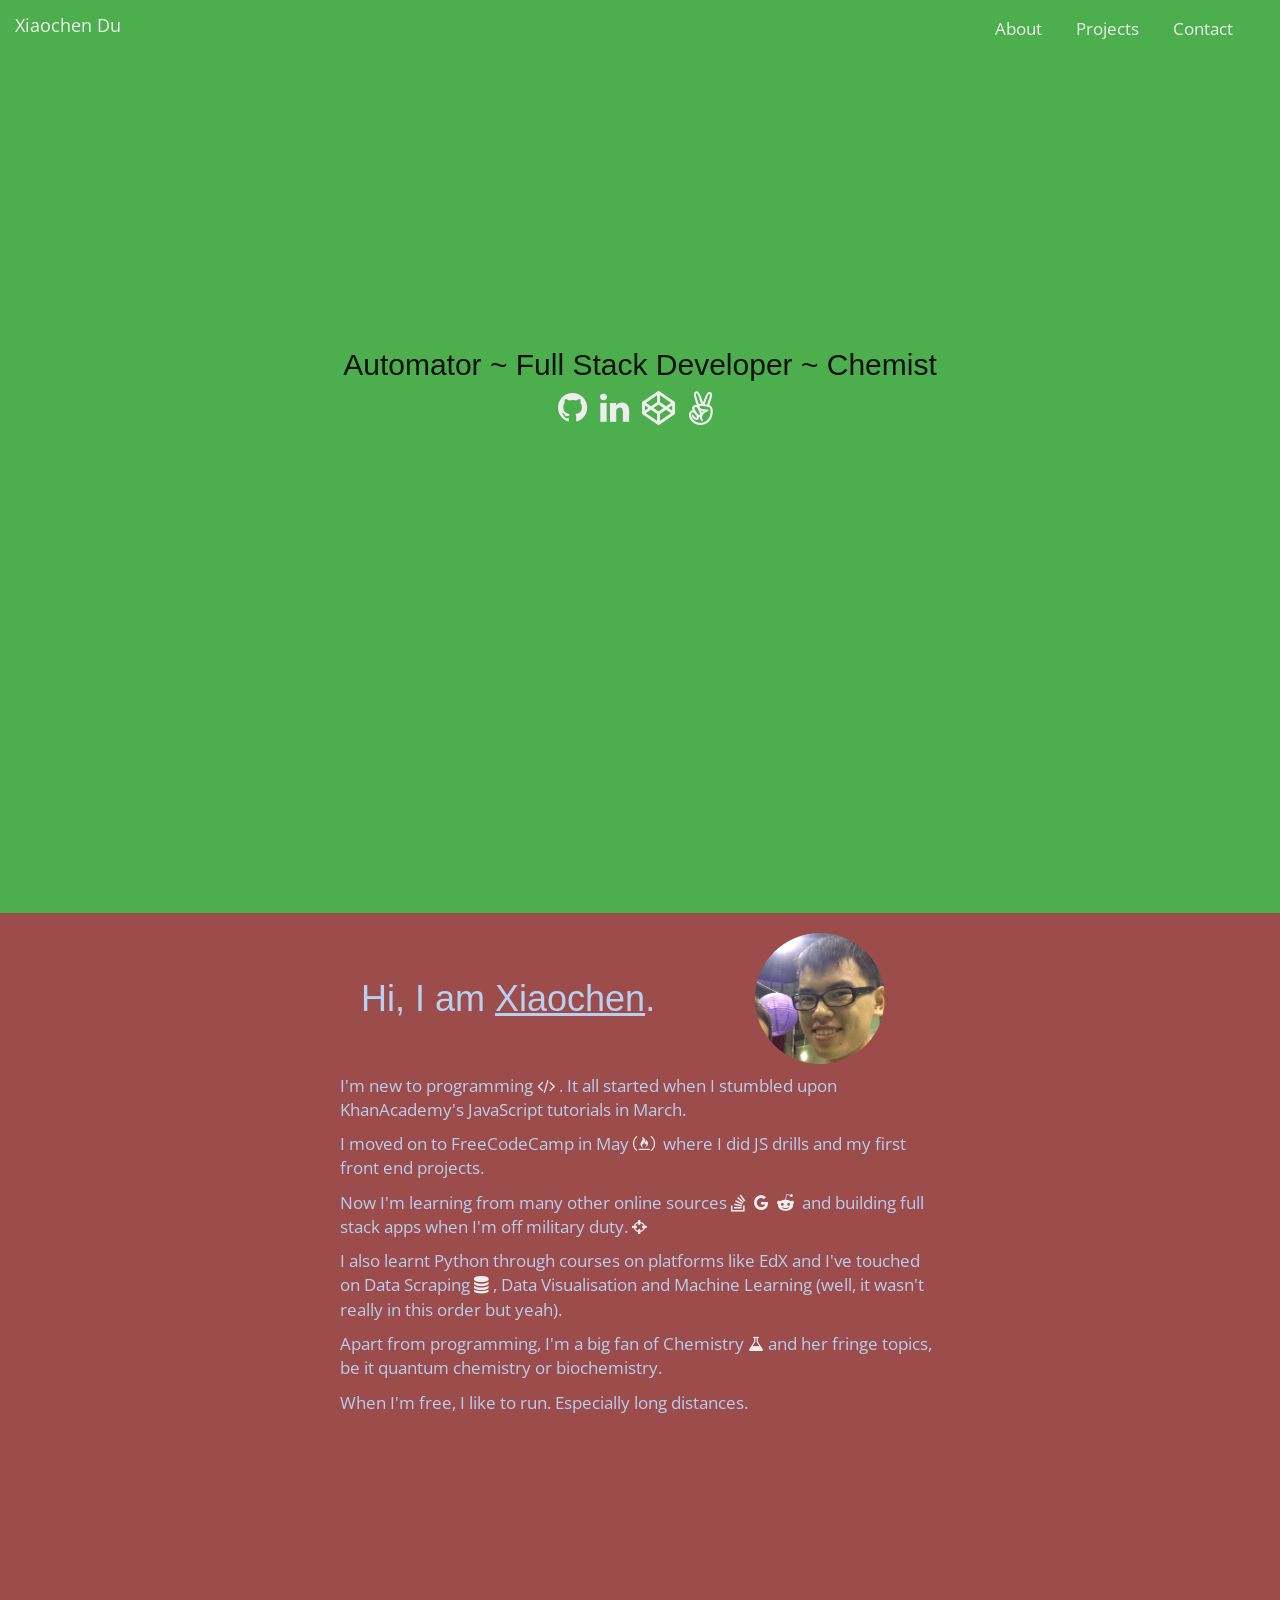
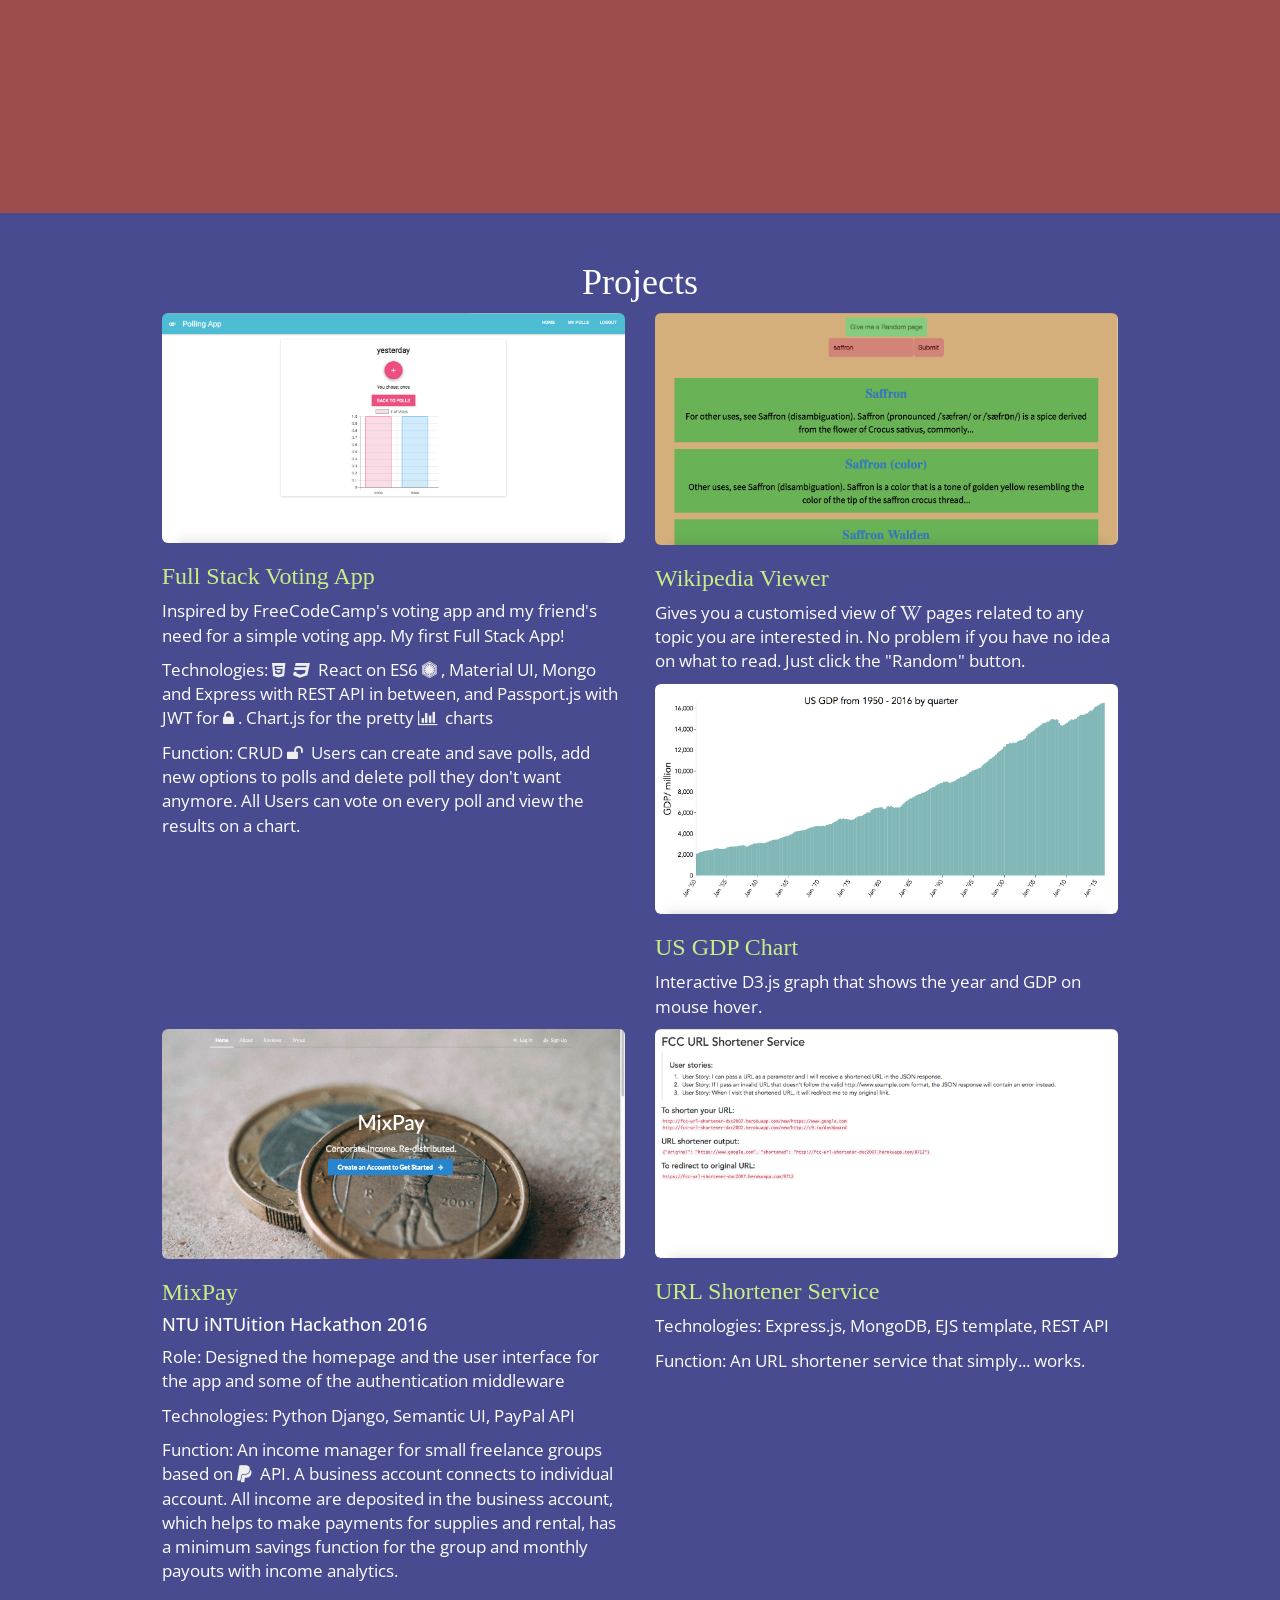
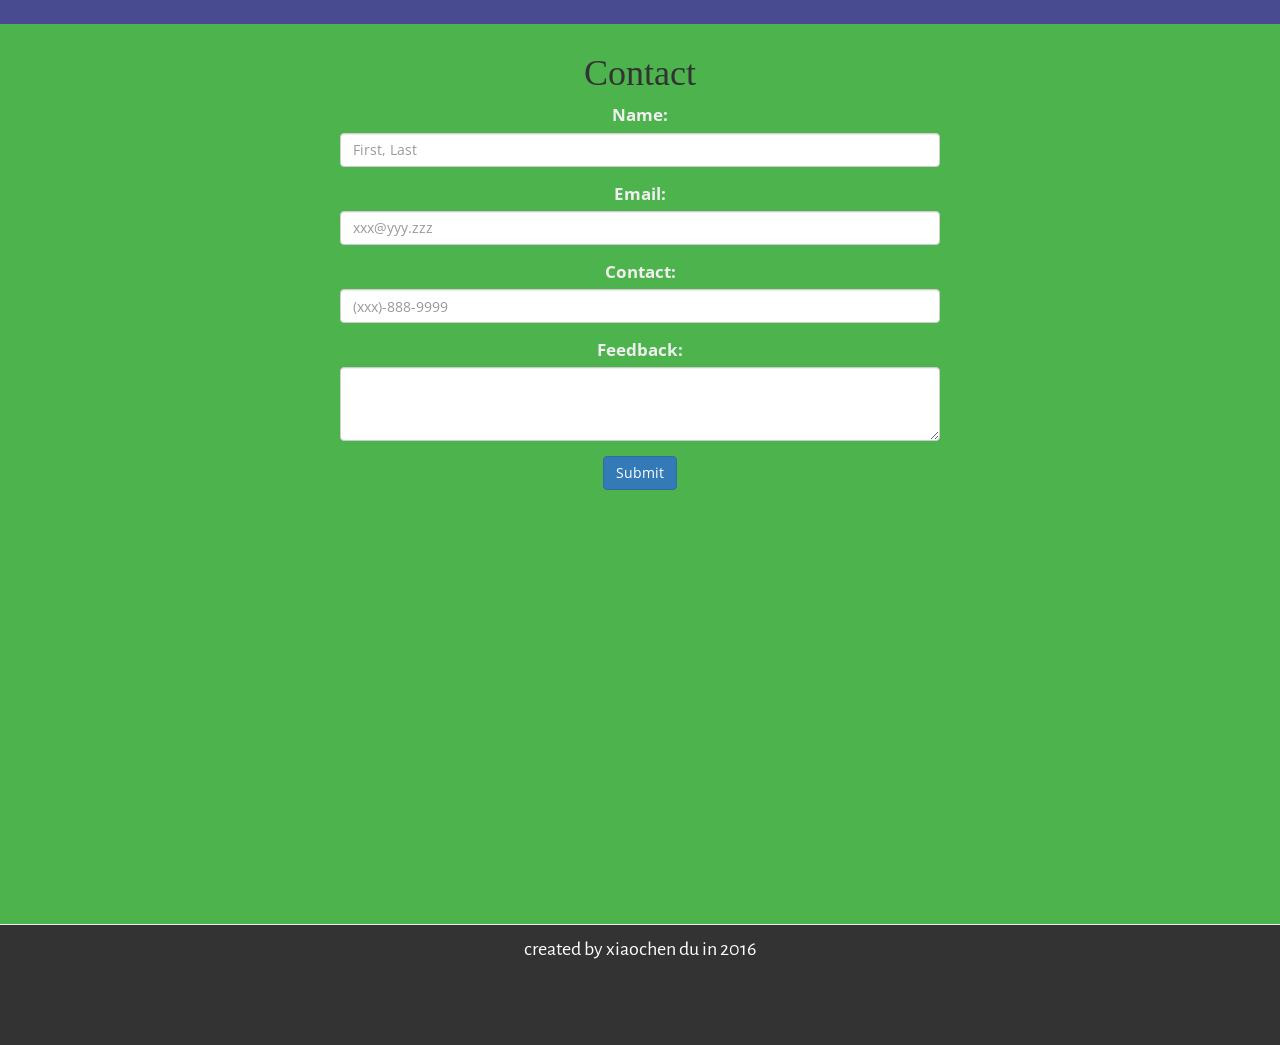
==== commit 1901cf04: "added ga" ====
--- a/index.html
+++ b/index.html
@@ -162,4 +162,5 @@
 </body>
 <script src="./js/jquery-3.1.1.min.js" ></script>
 <script src="./js/bootstrap.min.js" ></script>
+<script src="./js/googleanalytics.js" ></script>
 </html>
--- a/css/style.css
+++ b/css/style.css
@@ -8,7 +8,6 @@
 .navbar {
     list-style-type: none;
     margin: 0;
-    min-height: 10vh;
     font-family: "Open Sans";
     font-size: 1em;
     background-color: transparent;
@@ -21,6 +20,7 @@
 
 .navbar-toggle {
     border: 0;
+    margin: 0;
 }
 
 .navbar-default .navbar-brand {
@@ -47,7 +47,6 @@
     background-color: #333333;
 }
 
-
 .collapsing, .in {
     border: 0;
     background-color: #333333;
@@ -57,7 +56,6 @@
     color: #efefef;
 }
 
-.collapsed,
 li {
     padding: 1em;
 }
@@ -102,7 +100,7 @@
 
 #front {
     background-color: #4cae4c;
-    min-height: 90vh;
+    min-height: 95vh;
 }
 
 #about {
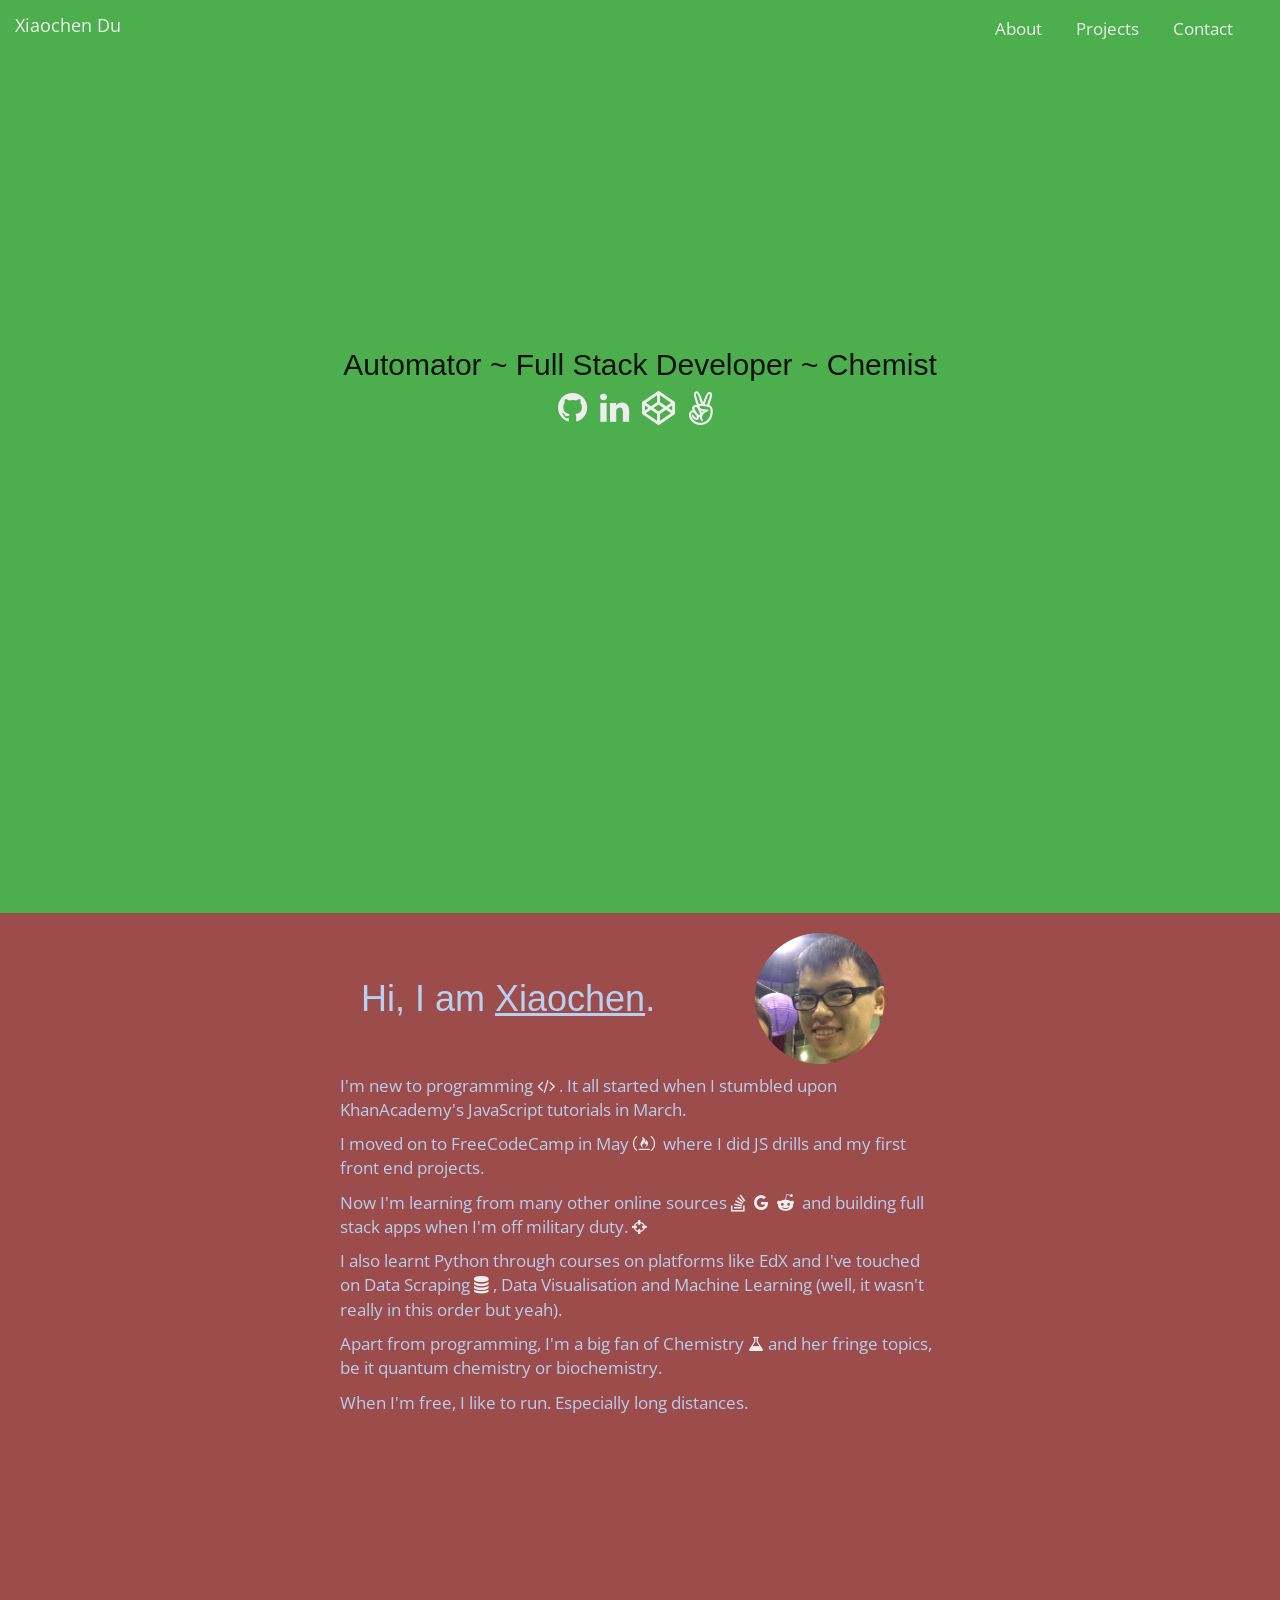
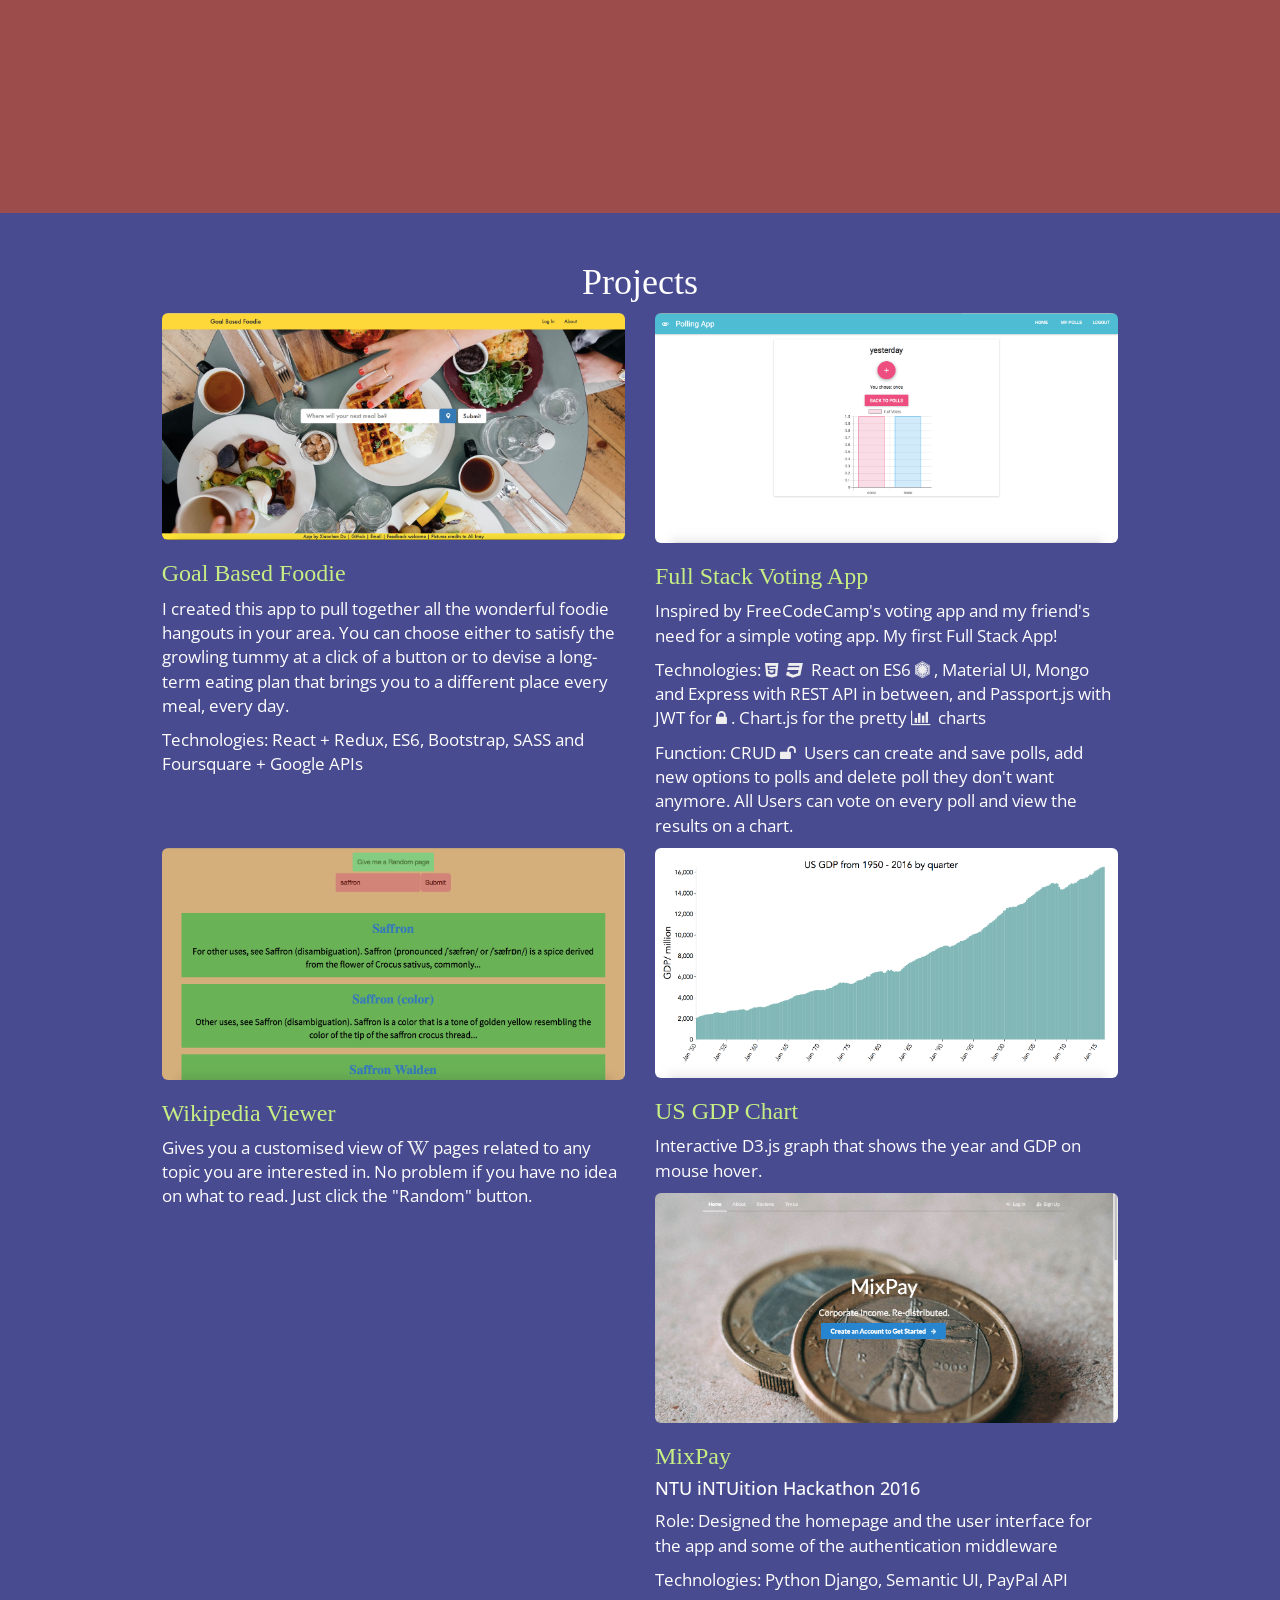
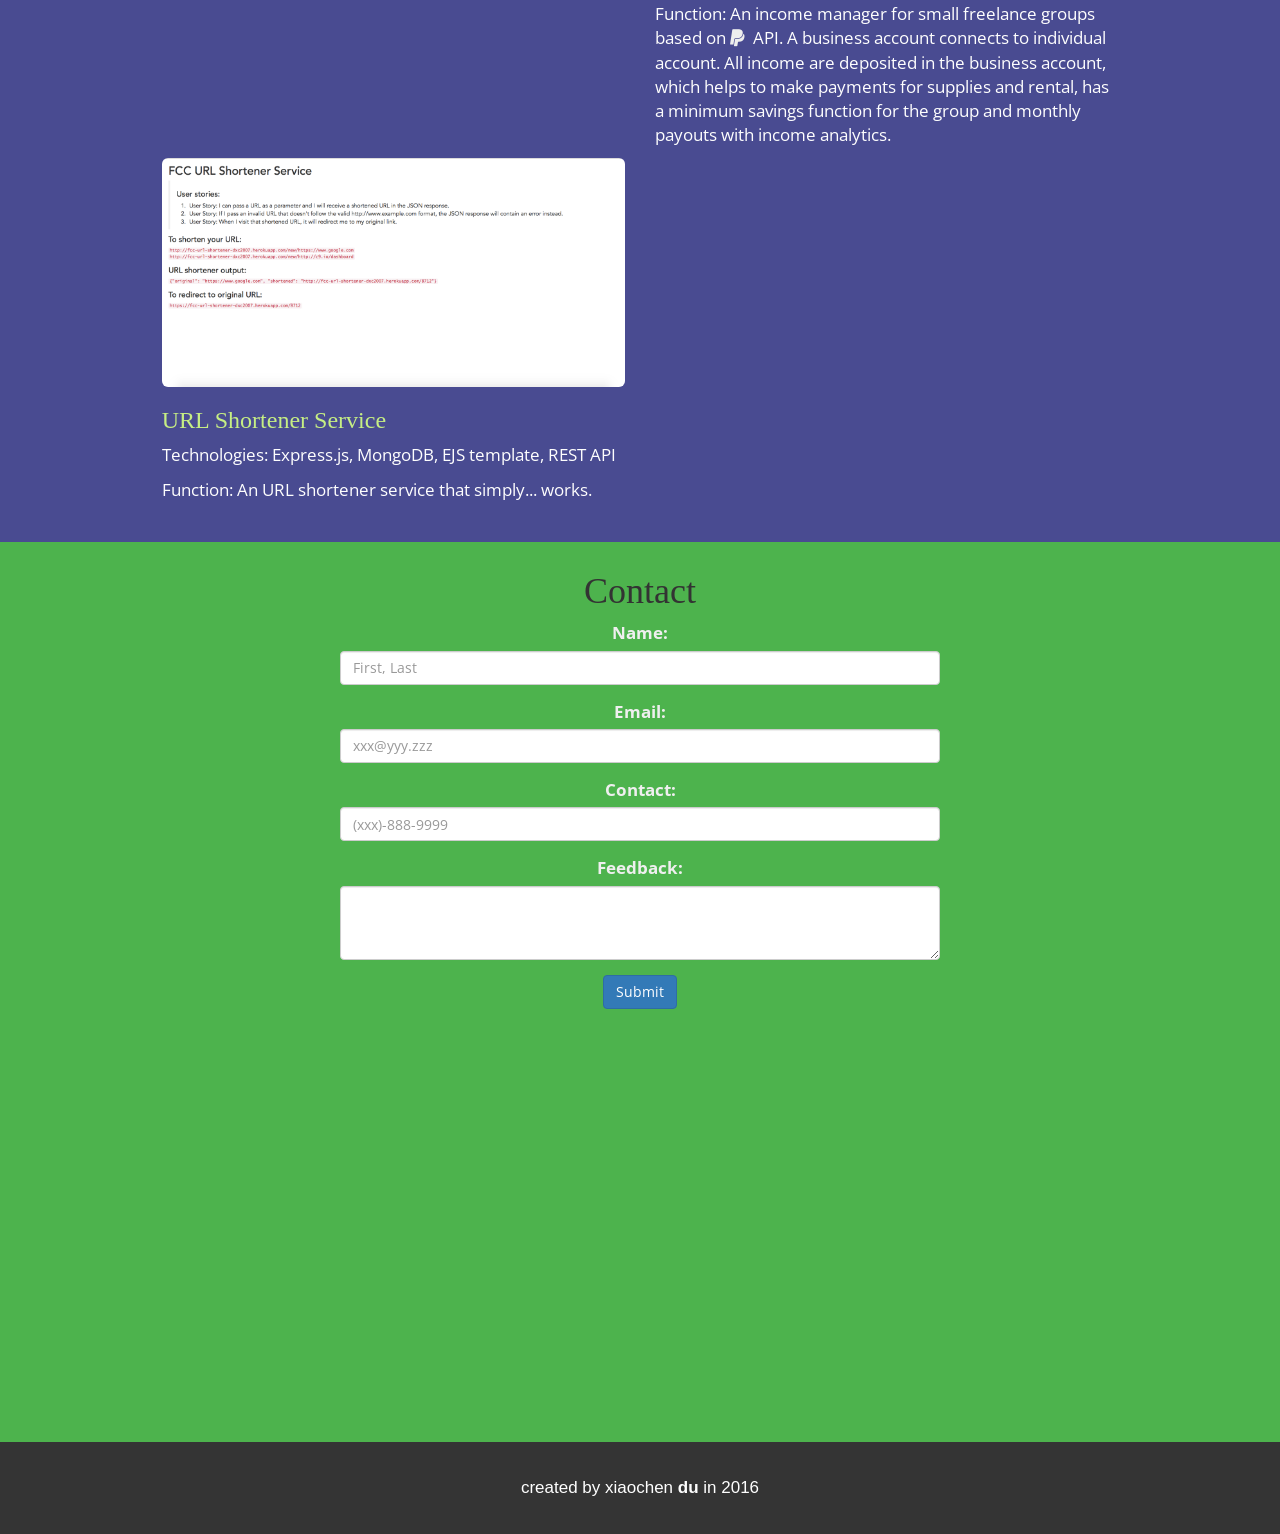
==== commit 0a36e987: "new project added" ====
--- a/index.html
+++ b/index.html
@@ -79,6 +79,14 @@
         <div class="col-lg-10 col-lg-offset-1 col-sm-10 col-sm-offset-1">
             <h1 class="text-center">Projects</h1>
             <div class="col-md-6">
+                <a target="_blank" href="  https://goalbasedfoodie.herokuapp.com"><img src="./screenshots/GoalBasedFoodie.png" alt="Full Stack Voting App" class="img-responsive img-rounded"></a>
+                <h3>Goal Based Foodie</h3>
+                <p>I created this app to pull together all the wonderful foodie hangouts in your area.
+                    You can choose either to satisfy the growling tummy at a click of a button or to devise a long-term eating plan that brings you to a different place every meal, every day.
+                </p>
+                <p>Technologies: React + Redux, ES6, Bootstrap, SASS and Foursquare + Google APIs</p>
+            </div>
+            <div class="col-md-6">
                 <a target="_blank" href="  https://voting-app-dxc2007.herokuapp.com"><img src="./screenshots/Full%20Stack%20Voting%20App.png" alt="Full Stack Voting App" class="img-responsive img-rounded"></a>
                 <h3>Full Stack Voting App</h3>
                 <p>Inspired by FreeCodeCamp's voting app and my friend's need for a simple voting app. My first Full Stack App!
@@ -136,24 +144,24 @@
 
     <div class="row text-center" id="footer">
         <div class="col-md-6 col-md-offset-3" id="copyright-info"> created by
-            <a href="mailto:duxiaochen1996@outlook.com">xiaochen du</a> in 2016
+            xiaochen <b>du</b> in 2016
             <div class="webpage-design-info">
-                <p>Tech: Bootstrap, jQuery,Font Awesome, Colourco.de</p>
-                <p>Font Colors: #111111
-                    #B9CFEF
-                    #c6ee84
-                    #fefefe
-                    #efefef
+                <!--<p>Tech: Bootstrap, jQuery,Font Awesome, Colourco.de</p>-->
+                <!--<p>Font Colors: #111111-->
+                    <!--#B9CFEF-->
+                    <!--#c6ee84-->
+                    <!--#fefefe-->
+                    <!--#efefef-->
 
-                    BG Colors:
-                    #9c4c4b
-                    #4cae4c
-                    #494b91
-                    #4db34d
-                    #333333
-                    #eeeeee
-                </p>
-                <p>Fonts: Avenir, Alegreya Sans, Open Sans, Helvetica</p>
+                    <!--BG Colors:-->
+                    <!--#9c4c4b-->
+                    <!--#4cae4c-->
+                    <!--#494b91-->
+                    <!--#4db34d-->
+                    <!--#333333-->
+                    <!--#eeeeee-->
+                <!--</p>-->
+                <!--<p>Fonts: Avenir, Alegreya Sans, Open Sans, Helvetica</p>-->
             </div>
         </div>
 
--- a/css/style.css
+++ b/css/style.css
@@ -135,14 +135,13 @@
 }
 
 #footer {
-    background-color: #333333;
-    border-top: 1px solid #eeeeee;
+    background-color: #343434;
 }
 
 #copyright-info {
-    font-family: "Alegreya Sans";
-    font-size: 20px;
-    padding: 10px;
+    font-family: "Avenir", sans-serif;
+    font-size: 1em;
+    padding: 2em;
 }
 
 .fa {
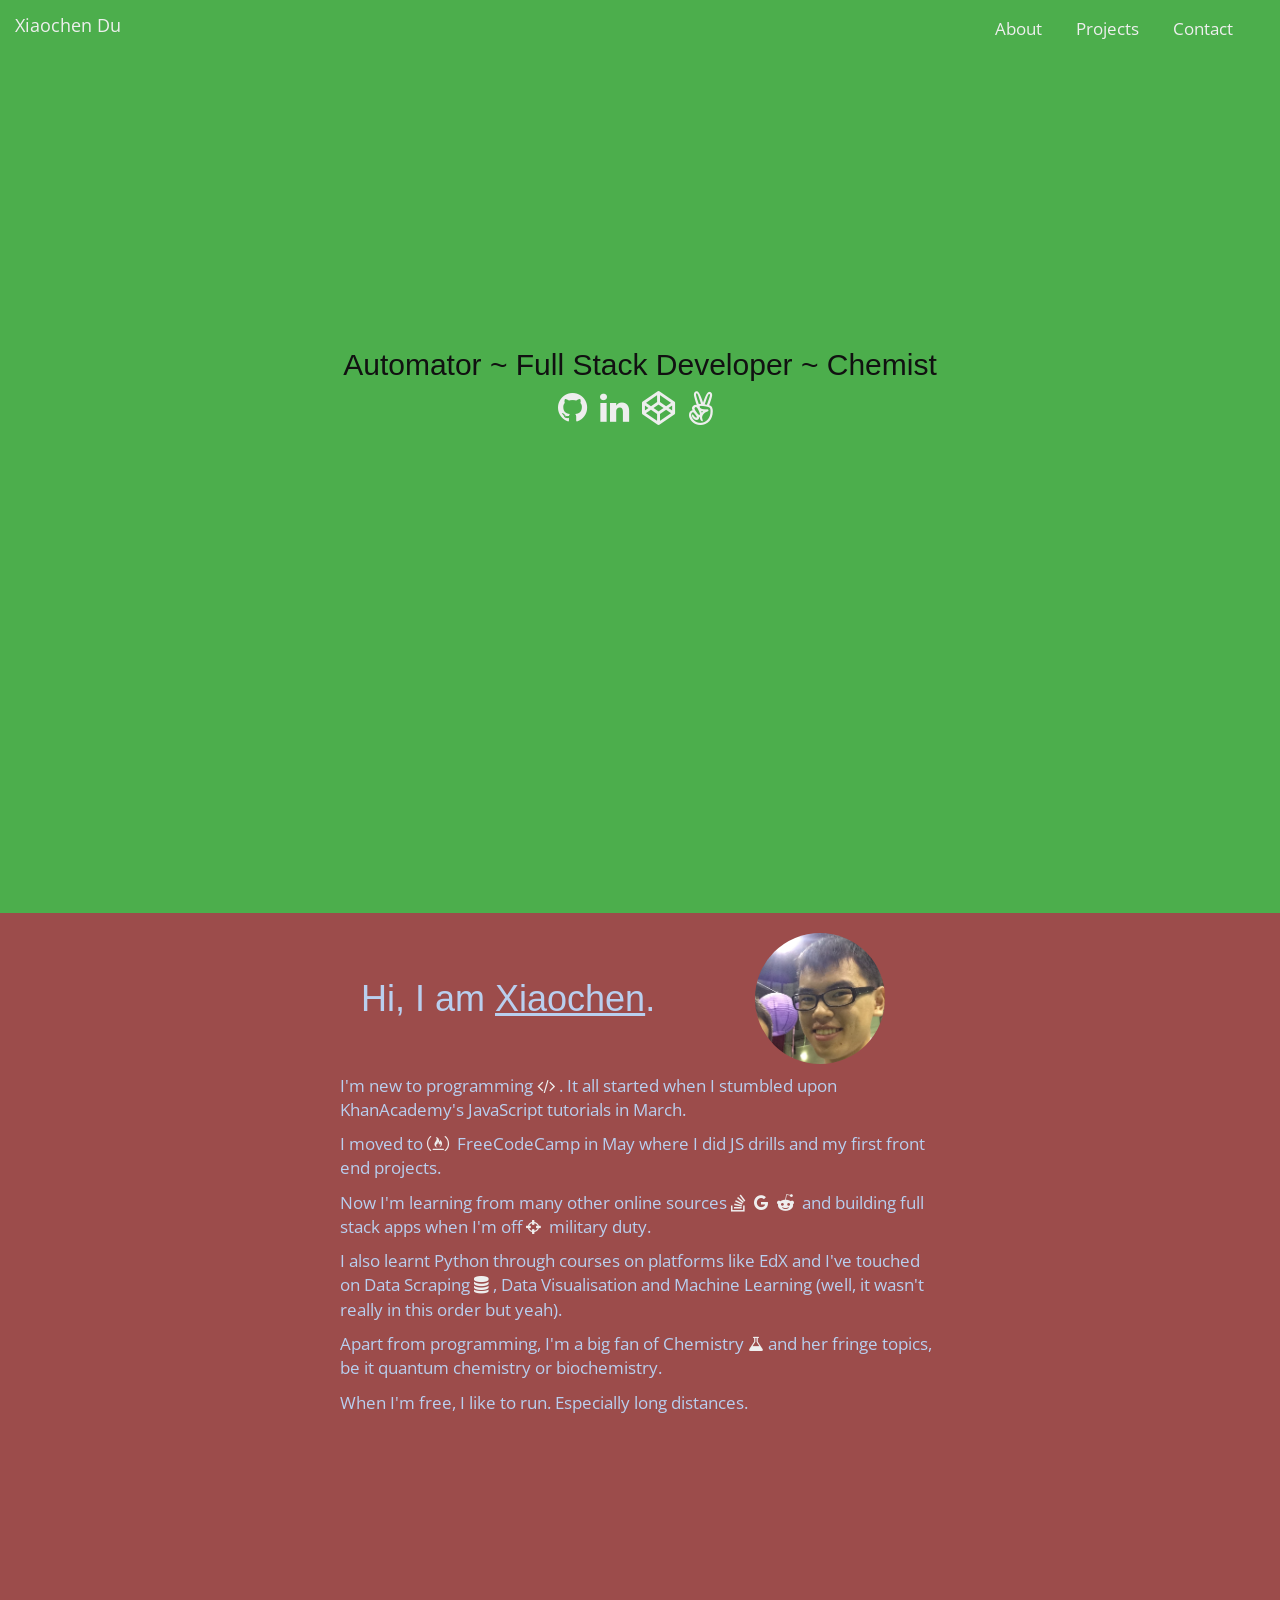
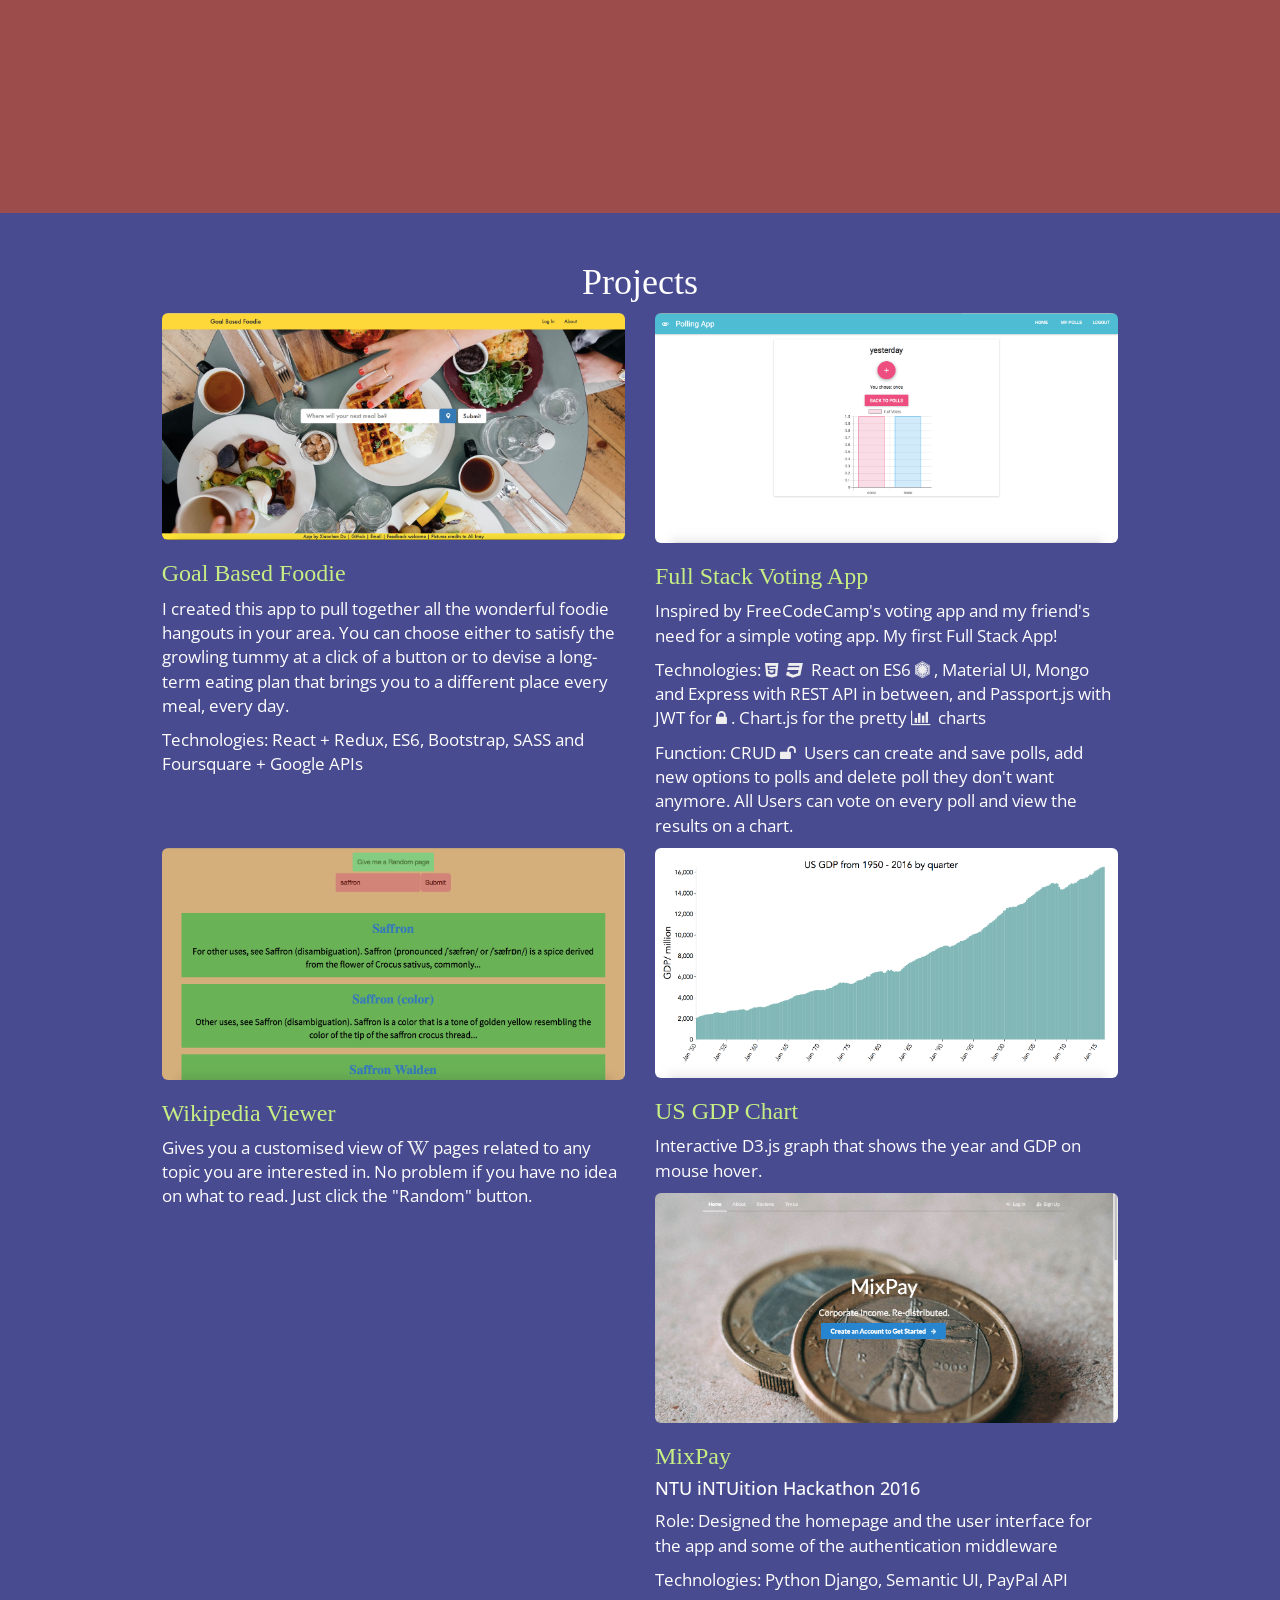
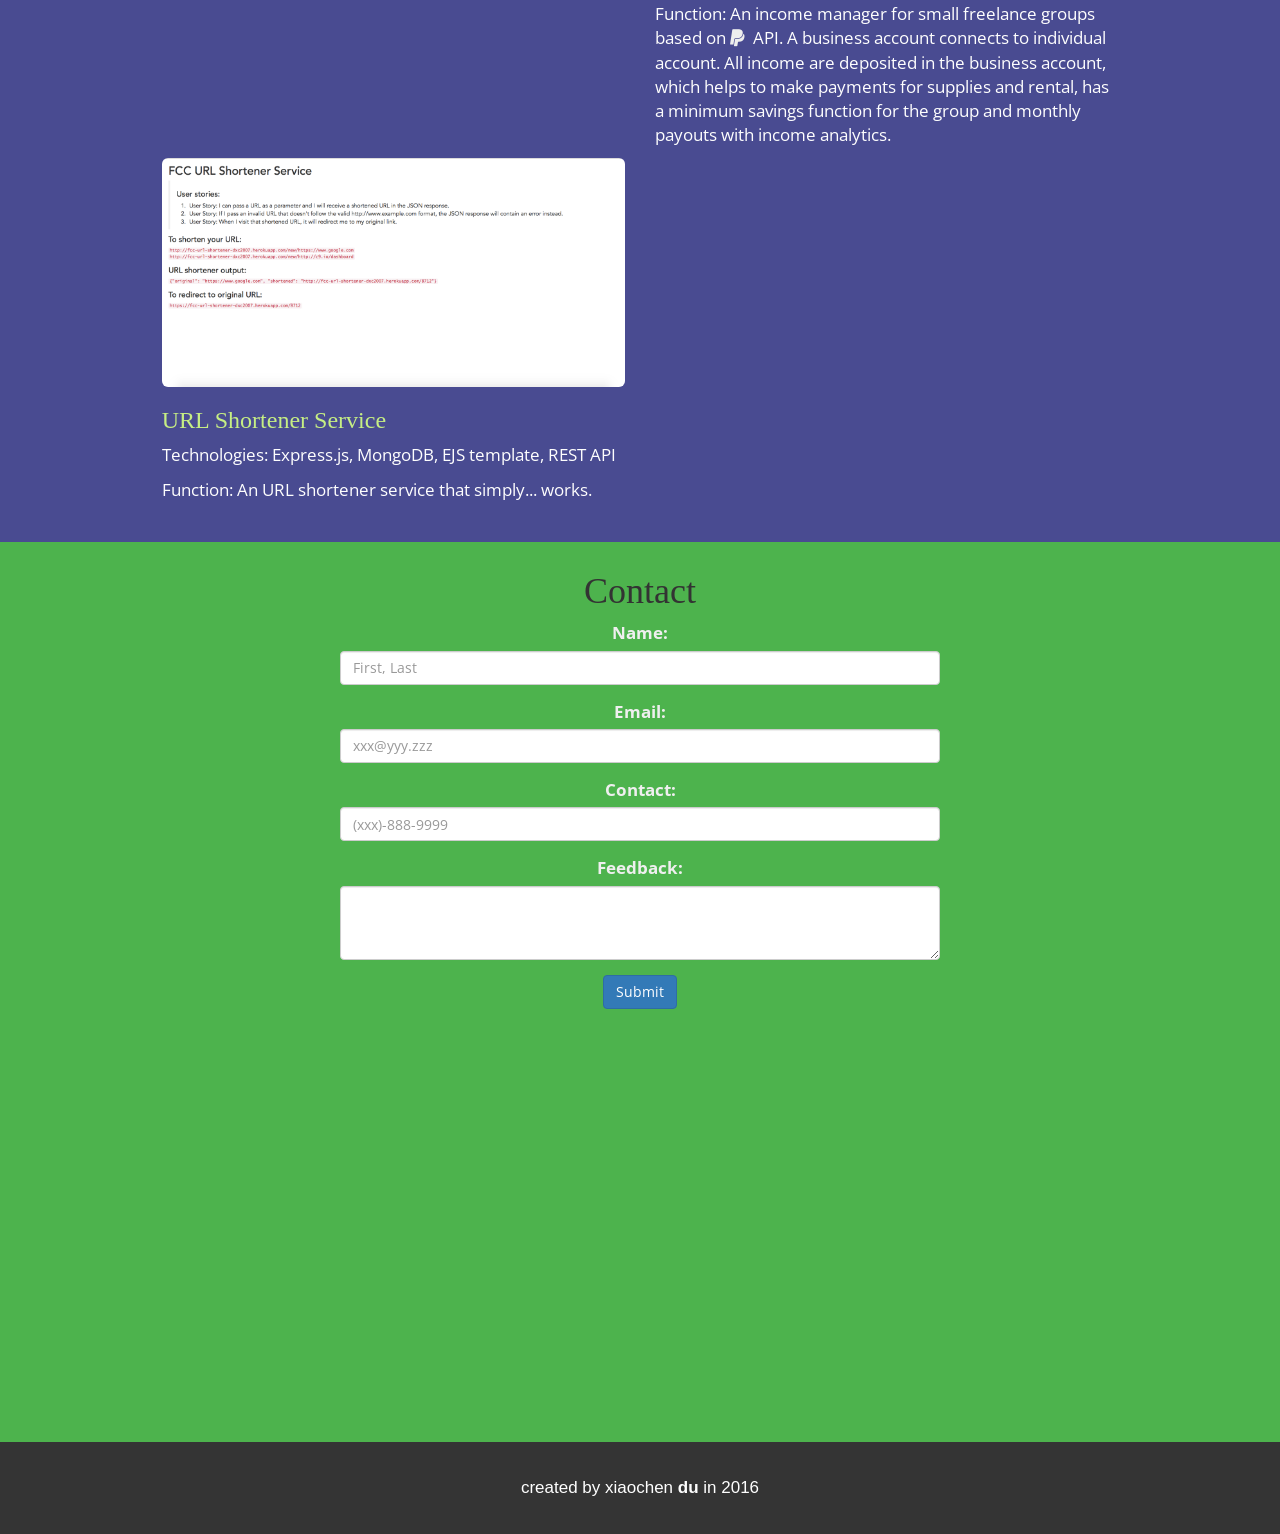
==== commit 376e6549: "new project added and some stylistic tweaks" ====
--- a/index.html
+++ b/index.html
@@ -52,14 +52,14 @@
             <p>
                 I'm new to programming <i class="fa fa-code" aria-hidden="true"></i>. It all started when I stumbled upon KhanAcademy's JavaScript tutorials in March. <br />
             </p>
-            <p>I moved on to FreeCodeCamp in May <i class="fa fa-free-code-camp" aria-hidden="true"></i> where I did JS drills and my first front end projects.
+            <p>I moved to <i class="fa fa-free-code-camp" aria-hidden="true"></i> FreeCodeCamp in May where I did JS drills and my first front end projects.
             </p>
             <p>
                 Now I'm learning from many other online sources
                 <i class="fa fa-stack-overflow" aria-hidden="true"></i>
                 <i class="fa fa-google" aria-hidden="true"></i>
                 <i class="fa fa-reddit-alien" aria-hidden="true"></i>
-                and building full stack apps when I'm off military duty. <i class="fa fa-crosshairs" aria-hidden="true"></i>
+                and building full stack apps when I'm off <i class="fa fa-crosshairs" aria-hidden="true"></i> military duty.
             </p>
             <p>
                 I also learnt Python through courses on platforms like EdX and I've touched on Data Scraping <i class="fa fa-database" aria-hidden="true"></i>, Data Visualisation and Machine Learning
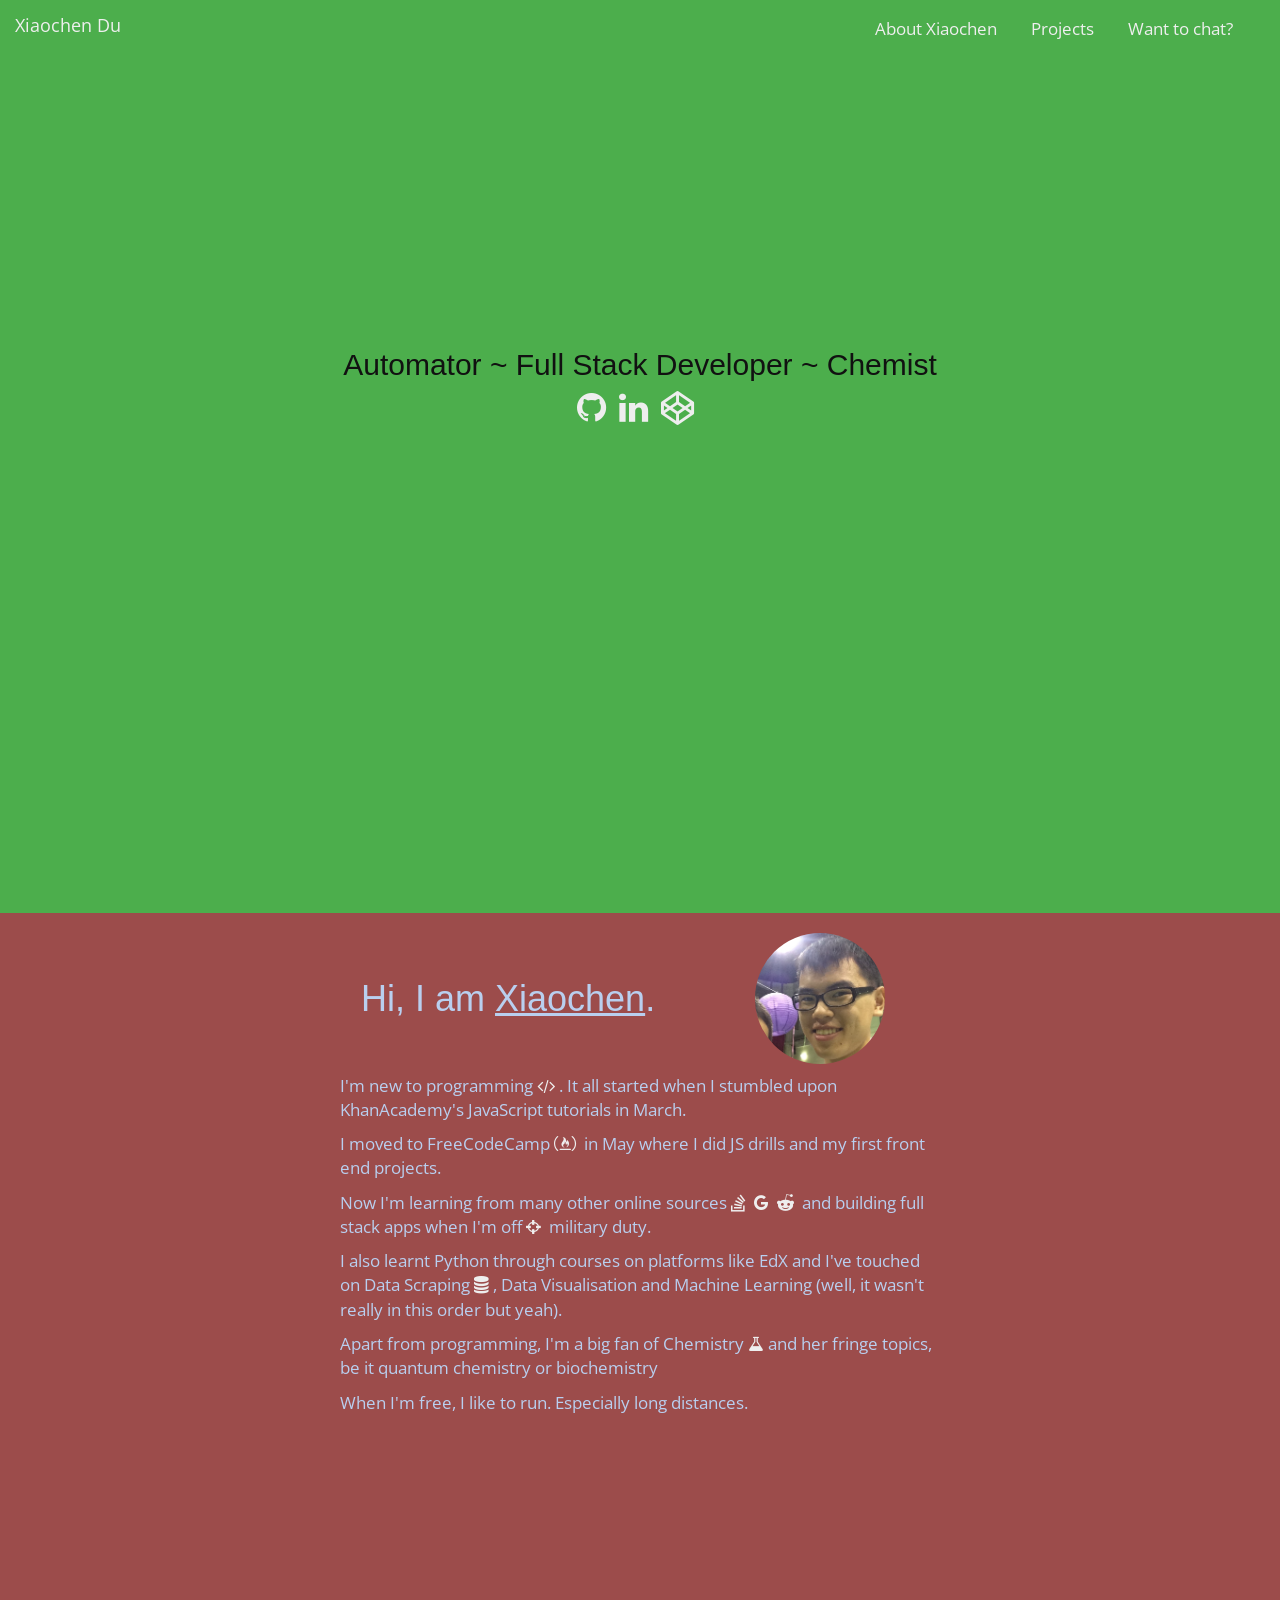
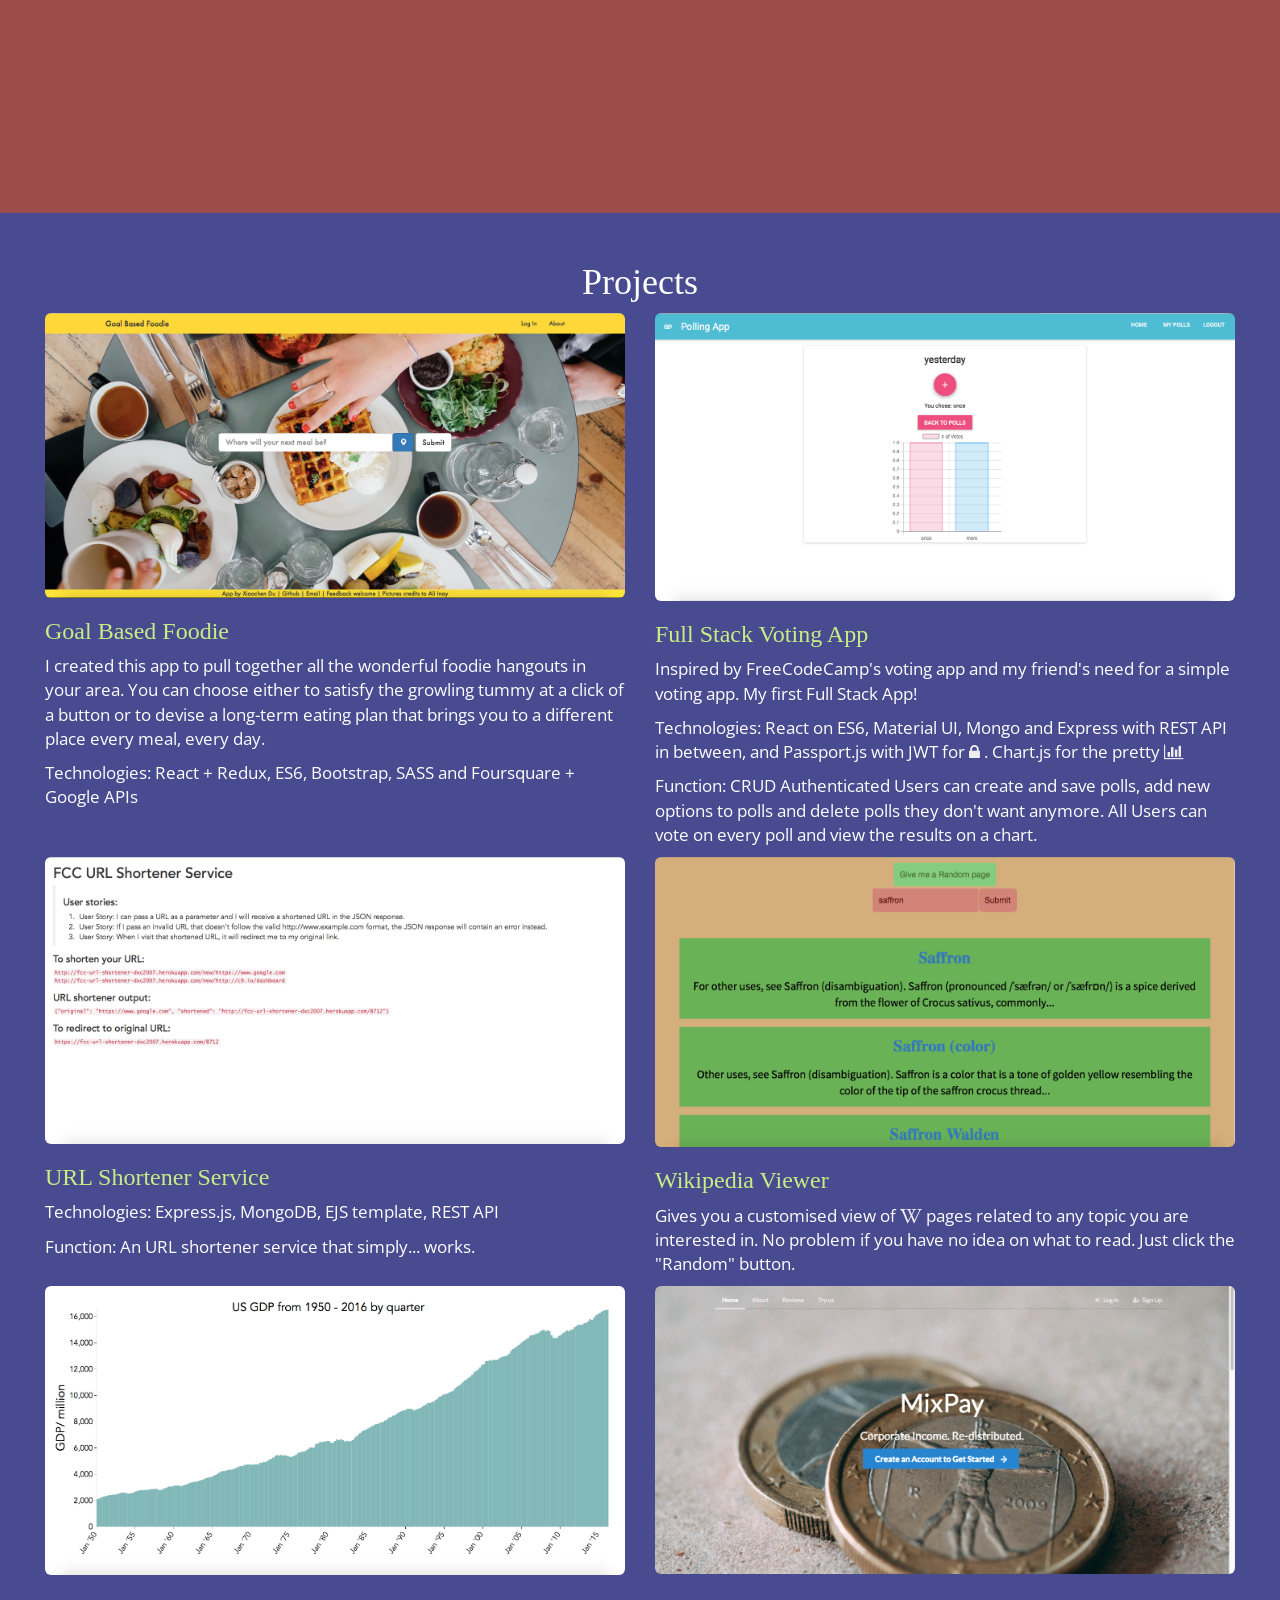
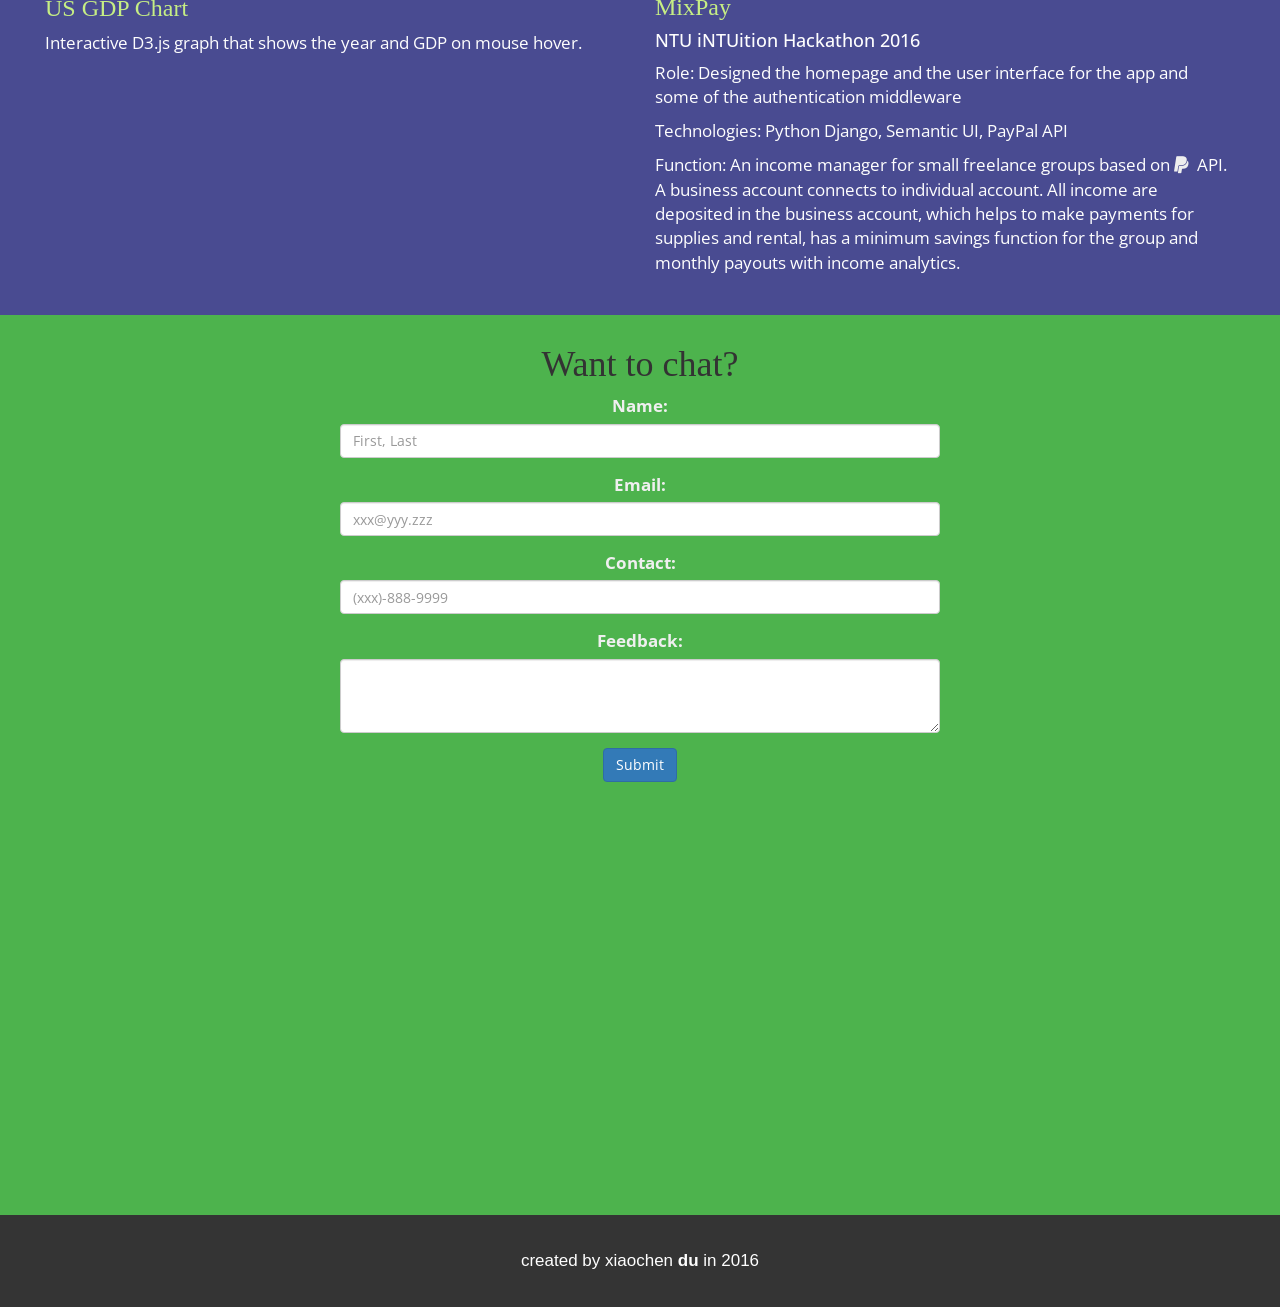
==== commit 2d362042: "updated nav and made text more accessible" ====
--- a/index.html
+++ b/index.html
@@ -23,9 +23,9 @@
         </div>
         <div class="collapse navbar-collapse" id="navbarCollapse">
             <ul class="navbar navbar-nav navbar-right">
-                <li><a href="#about">About</a></li>
+                <li><a href="#about">About Xiaochen</a></li>
                 <li><a href="#projects">Projects</a></li>
-                <li><a href="#contact">Contact</a></li>
+                <li><a href="#contact">Want to chat?</a></li>
             </ul>
         </div>
     </div>
@@ -38,7 +38,6 @@
             <a href="http://github.com/dxc2007" target="_blank"><i class="fa fa-github fa-2x"></i></a>
             <a href="https://www.linkedin.com/in/duxiaochen" target="_blank"><i class="fa fa-linkedin fa-2x"></i></a>
             <a href="http://codepen.io/dxc2007" target="_blank"><i class="fa fa-codepen fa-2x"></i></a>
-            <a href="http://angel.co/dxc2007" target="_blank"><i class="fa fa-angellist fa-2x"></i></a>
         </p>
     </div>
 
@@ -52,7 +51,7 @@
             <p>
                 I'm new to programming <i class="fa fa-code" aria-hidden="true"></i>. It all started when I stumbled upon KhanAcademy's JavaScript tutorials in March. <br />
             </p>
-            <p>I moved to <i class="fa fa-free-code-camp" aria-hidden="true"></i> FreeCodeCamp in May where I did JS drills and my first front end projects.
+            <p>I moved to FreeCodeCamp <i class="fa fa-free-code-camp" aria-hidden="true"></i> in May where I did JS drills and my first front end projects.
             </p>
             <p>
                 Now I'm learning from many other online sources
@@ -66,8 +65,7 @@
                 (well, it wasn't really in this order but yeah).
             </p>
             <p>
-                Apart from programming, I'm a big fan of Chemistry <i class="fa fa-flask" aria-hidden="true"></i>and her fringe topics, be it quantum chemistry or biochemistry.
-
+                Apart from programming, I'm a big fan of Chemistry <i class="fa fa-flask" aria-hidden="true"></i>and her fringe topics, be it quantum chemistry or biochemistry
             </p>
             <p>
                 When I'm free, I like to run. Especially long distances.
@@ -76,10 +74,10 @@
     </div>
 
     <div class="row" id="projects">
-        <div class="col-lg-10 col-lg-offset-1 col-sm-10 col-sm-offset-1">
+        <div>
             <h1 class="text-center">Projects</h1>
             <div class="col-md-6">
-                <a target="_blank" href="  https://goalbasedfoodie.herokuapp.com"><img src="./screenshots/GoalBasedFoodie.png" alt="Full Stack Voting App" class="img-responsive img-rounded"></a>
+                <a target="_blank" href="https://goalbasedfoodie.herokuapp.com"><img src="./screenshots/GoalBasedFoodie.png" alt="Full Stack Voting App" class="img-responsive img-rounded"></a>
                 <h3>Goal Based Foodie</h3>
                 <p>I created this app to pull together all the wonderful foodie hangouts in your area.
                     You can choose either to satisfy the growling tummy at a click of a button or to devise a long-term eating plan that brings you to a different place every meal, every day.
@@ -87,15 +85,21 @@
                 <p>Technologies: React + Redux, ES6, Bootstrap, SASS and Foursquare + Google APIs</p>
             </div>
             <div class="col-md-6">
-                <a target="_blank" href="  https://voting-app-dxc2007.herokuapp.com"><img src="./screenshots/Full%20Stack%20Voting%20App.png" alt="Full Stack Voting App" class="img-responsive img-rounded"></a>
+                <a target="_blank" href="https://voting-app-dxc2007.herokuapp.com"><img src="./screenshots/Full%20Stack%20Voting%20App.png" alt="Full Stack Voting App" class="img-responsive img-rounded"></a>
                 <h3>Full Stack Voting App</h3>
                 <p>Inspired by FreeCodeCamp's voting app and my friend's need for a simple voting app. My first Full Stack App!
                 </p>
-                <p>Technologies: <i class="fa fa-html5" aria-hidden="true"></i> <i class="fa fa-css3" aria-hidden="true"></i> React on ES6 <i class="fa fa-first-order" aria-hidden="true"></i>, Material UI, Mongo and Express with REST API in between,
-                    and Passport.js with JWT for <i class="fa fa-lock" aria-hidden="true"></i>. Chart.js for the pretty <i class="fa fa-bar-chart" aria-hidden="true"></i> charts</p>
-                <p>Function: CRUD <i class="fa fa-unlock" aria-hidden="true"></i> Users can create and save polls, add new options to polls and delete poll they don't want anymore.
+                <p>Technologies: React on ES6, Material UI, Mongo and Express with REST API in between,
+                    and Passport.js with JWT for <i class="fa fa-lock" aria-hidden="true"></i>. Chart.js for the pretty <i class="fa fa-bar-chart" aria-hidden="true"></i></p>
+                <p>Function: CRUD Authenticated Users can create and save polls, add new options to polls and delete polls they don't want anymore.
                     All Users can vote on every poll and view the results on a chart.
                 </p>
+            </div>
+            <div class="col-md-6">
+                <a target="_blank" href="https://fcc-url-shortener-dxc2007.herokuapp.com"><img src="./screenshots/URL%20Shortener%20Service.png " alt="URL Shortener Service" class="img-responsive img-rounded"></a>
+                <h3>URL Shortener Service</h3>
+                <p>Technologies: Express.js, MongoDB, EJS template, REST API</p>
+                <p>Function: An URL shortener service that simply... works.</p>
             </div>
             <div class="col-md-6">
                 <a target="_blank" href="https://s.codepen.io/dxc2007/debug/zBqYma"><img src="./screenshots/Wikipedia%20Viewer.png" alt="Wikipedia Viewer" class="img-responsive img-rounded"></a>
@@ -119,17 +123,11 @@
                     has a minimum savings function for the group and monthly payouts with income analytics.
                 </p>
             </div>
-            <div class="col-md-6">
-                <a target="_blank" href="https://fcc-url-shortener-dxc2007.herokuapp.com"><img src="./screenshots/URL%20Shortener%20Service.png " alt="URL Shortener Service" class="img-responsive img-rounded"></a>
-                <h3>URL Shortener Service</h3>
-                <p>Technologies: Express.js, MongoDB, EJS template, REST API</p>
-                <p>Function: An URL shortener service that simply... works.</p>
-            </div>
         </div>
     </div>
 
     <div class="row text-center" id="contact">
-        <h1 class="text-center">Contact</h1>
+        <h1 class="text-center">Want to chat?</h1>
         <div class="col-md-6 col-md-offset-3">
             <form action="mailto:duxiaochen1996@outlook.com" method="post" enctype="text/plain">
                 <div class="form-group"> <label>Name: </label><input type="name" name="name" class="form-control" placeholder="First, Last"></div>
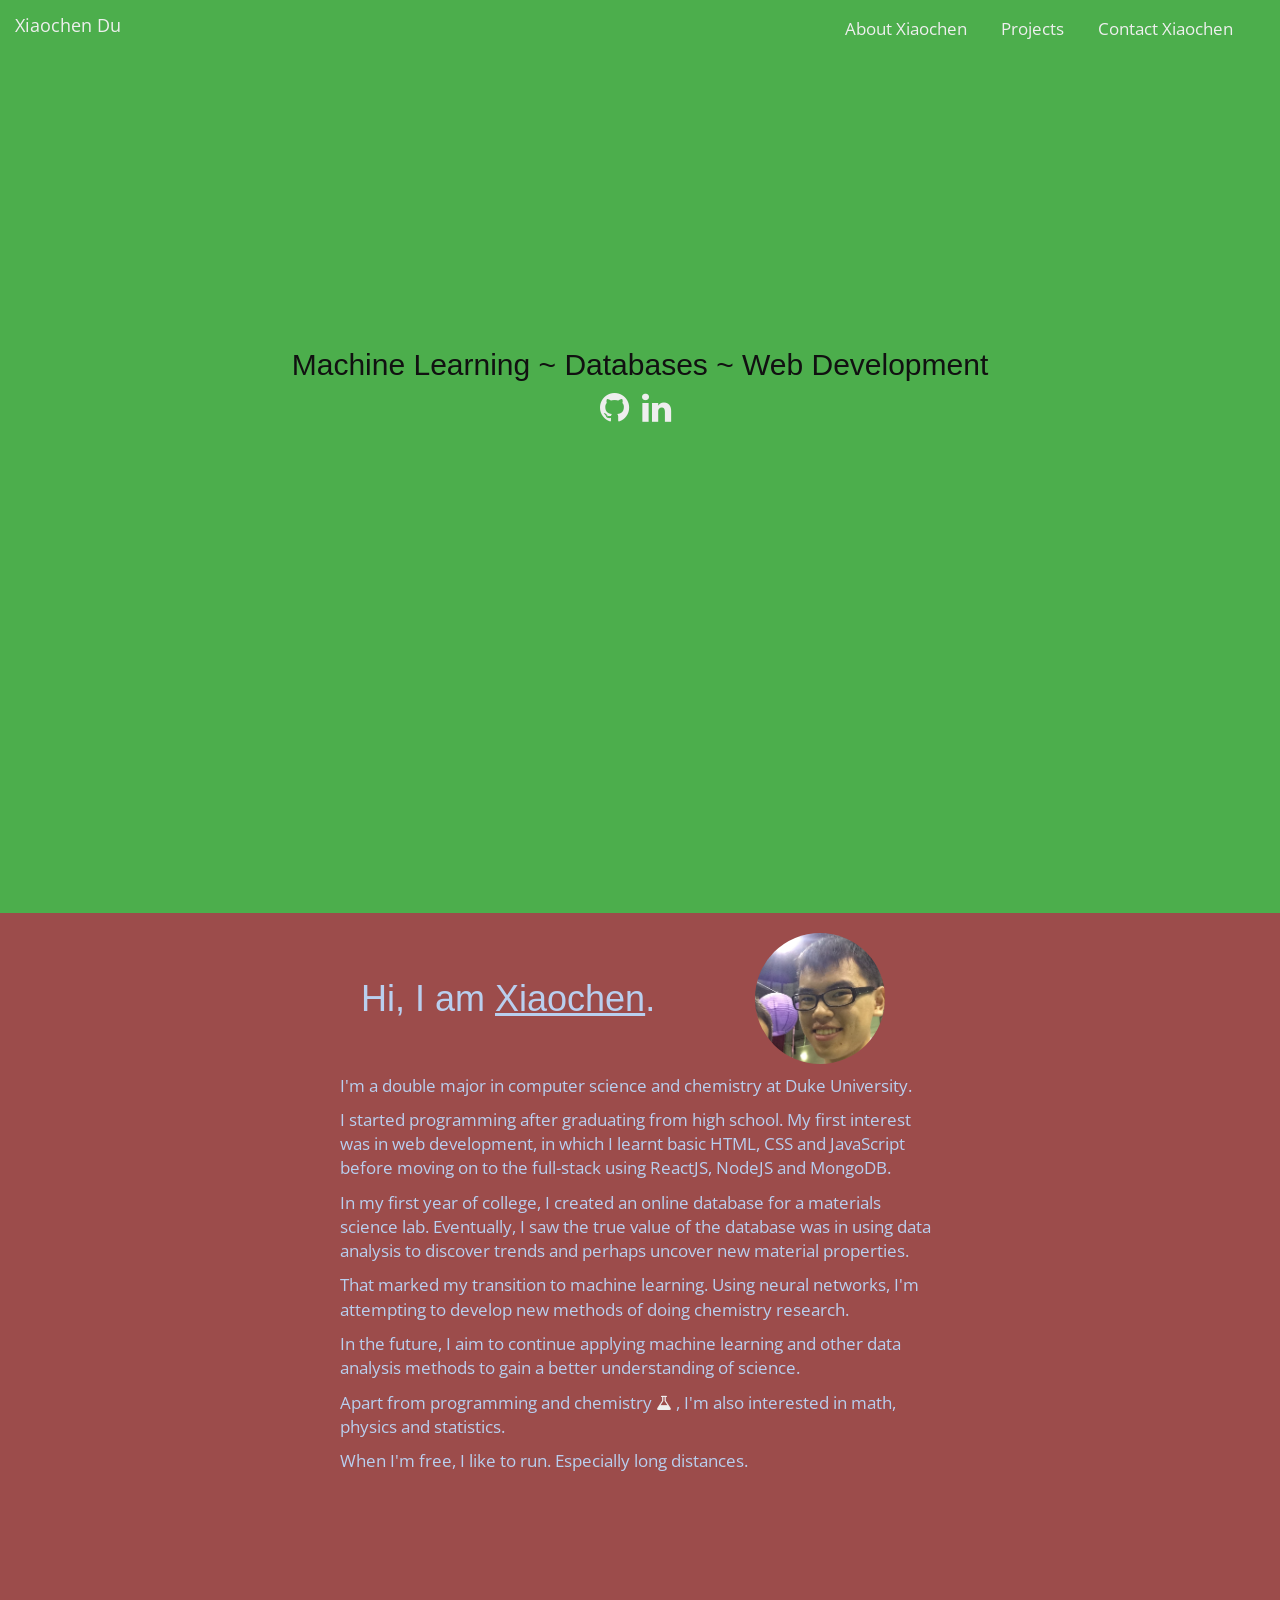
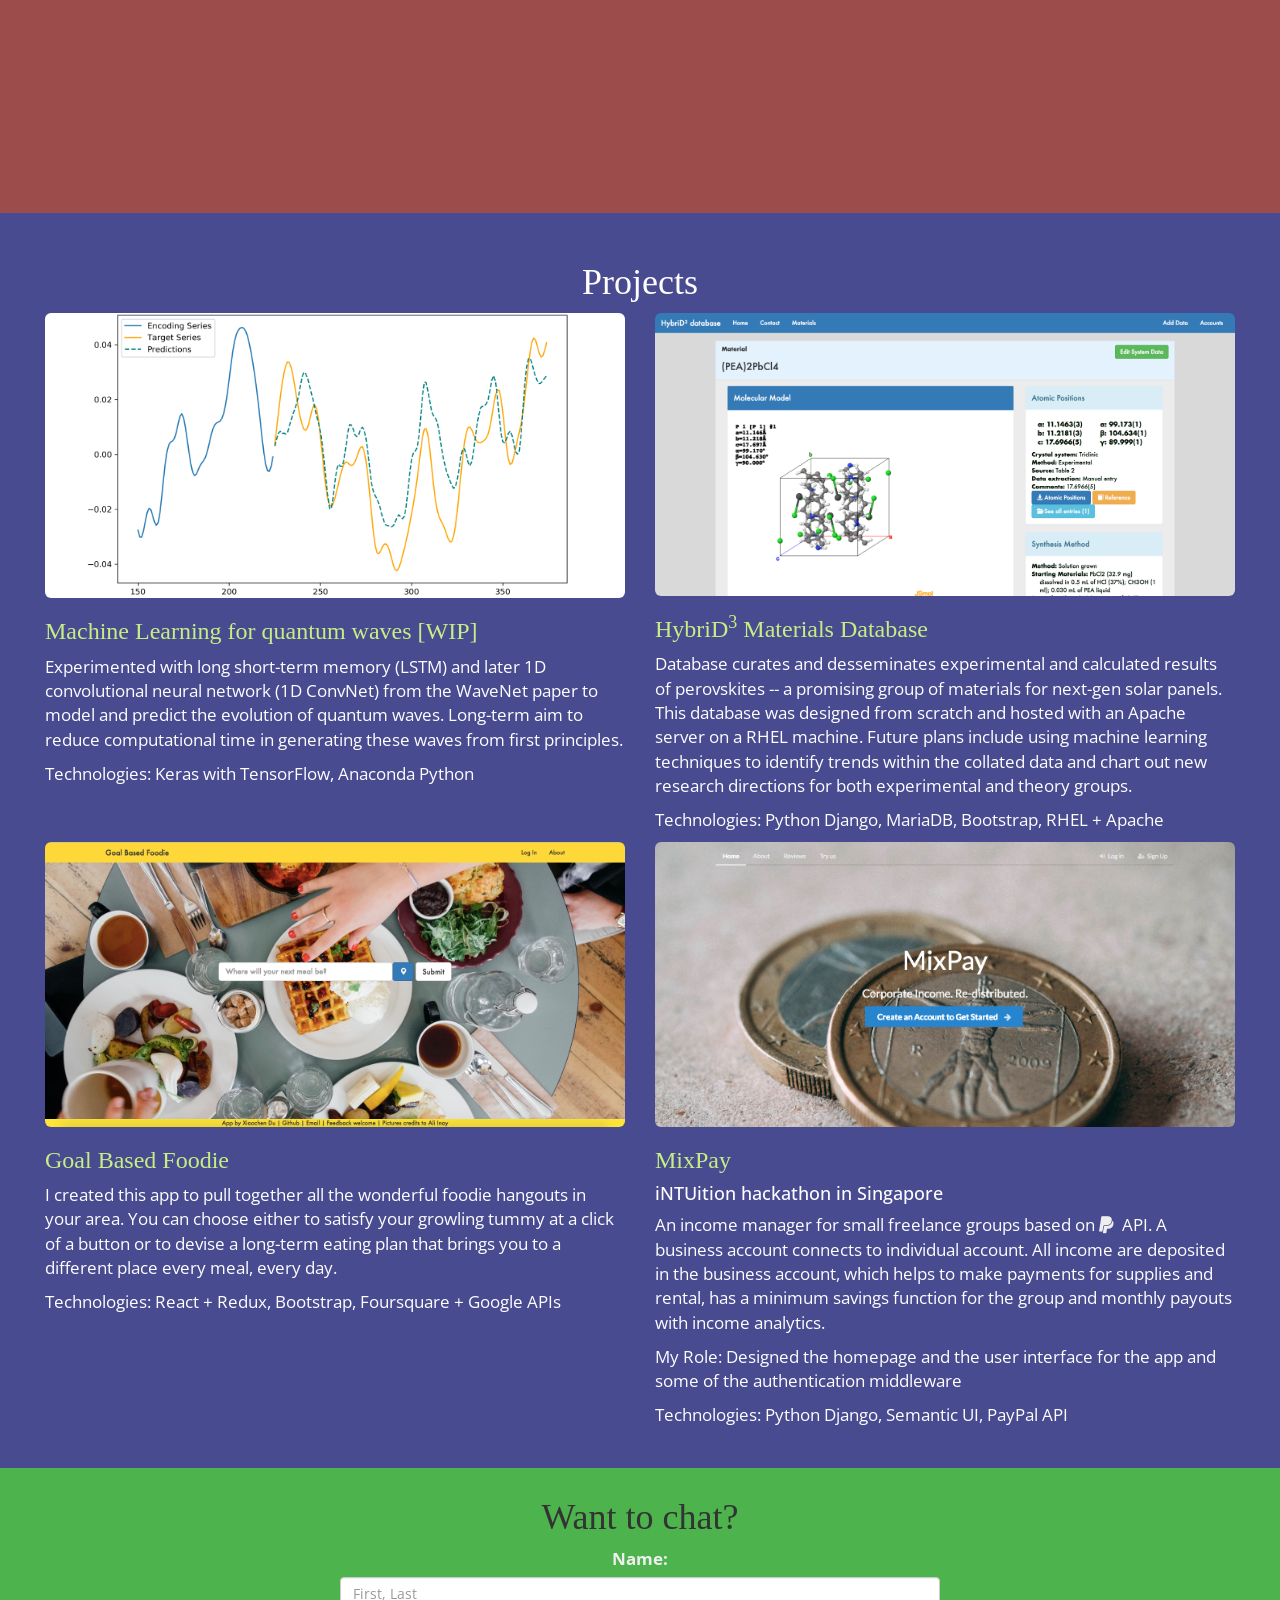
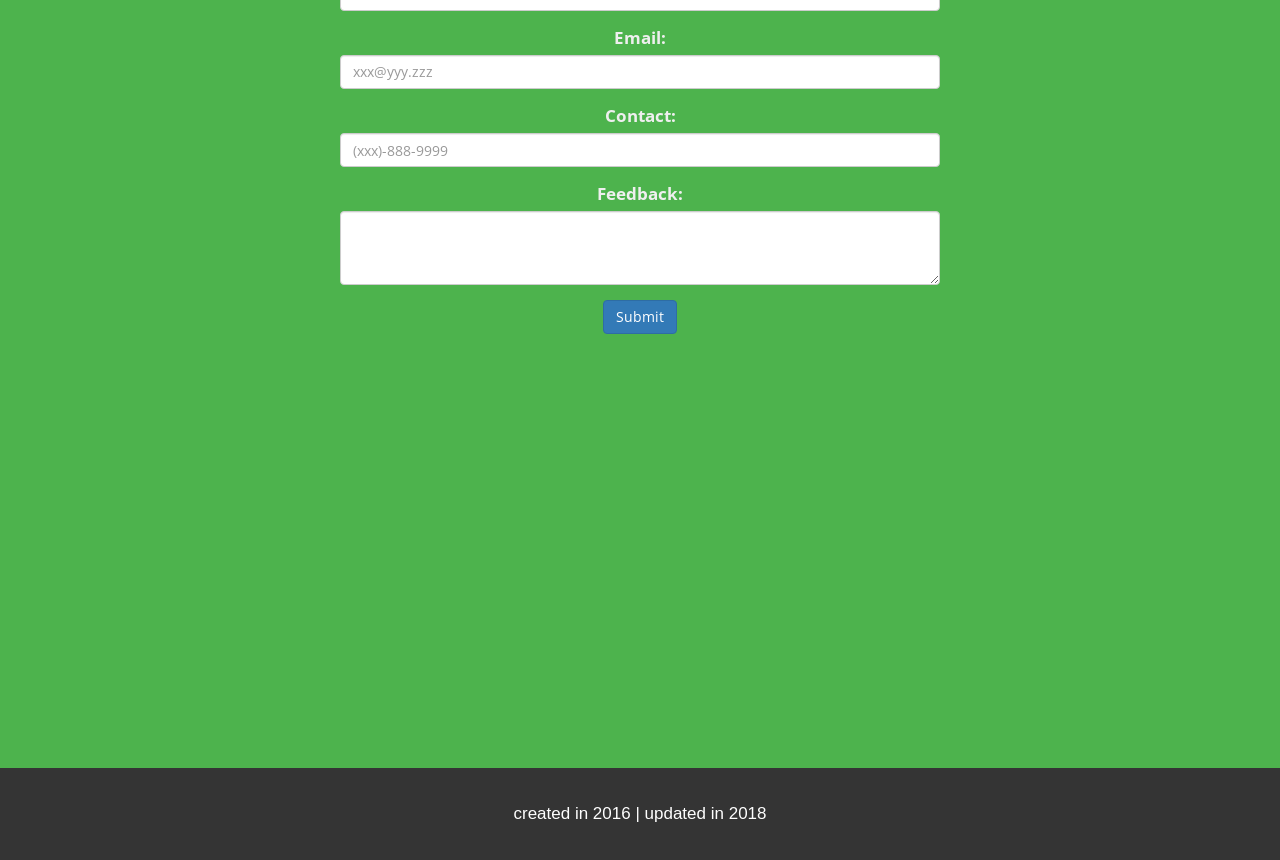
==== commit d3705ab9: "updated with new projects 20180805" ====
--- a/index.html
+++ b/index.html
@@ -25,7 +25,7 @@
             <ul class="navbar navbar-nav navbar-right">
                 <li><a href="#about">About Xiaochen</a></li>
                 <li><a href="#projects">Projects</a></li>
-                <li><a href="#contact">Want to chat?</a></li>
+                <li><a href="#contact">Contact Xiaochen</a></li>
             </ul>
         </div>
     </div>
@@ -33,11 +33,11 @@
 
 <div class="container-fluid">
     <div class="row text-justify" id="front">
-        <h2 class="text-center" id="display">Automator ~ Full Stack Developer ~ Chemist</h2>
+        <h2 class="text-center" id="display">Machine Learning ~ Databases ~ Web Development</h2>
         <p class="text-center">
             <a href="http://github.com/dxc2007" target="_blank"><i class="fa fa-github fa-2x"></i></a>
             <a href="https://www.linkedin.com/in/duxiaochen" target="_blank"><i class="fa fa-linkedin fa-2x"></i></a>
-            <a href="http://codepen.io/dxc2007" target="_blank"><i class="fa fa-codepen fa-2x"></i></a>
+            <!-- <a href="http://codepen.io/dxc2007" target="_blank"><i class="fa fa-codepen fa-2x"></i></a> -->
         </p>
     </div>
 
@@ -49,23 +49,22 @@
                 <img src="images/xcmugshot.jpg" class="img-circle img-responsive" alt="Xiaochen's mug shot">
             </div>
             <p>
-                I'm new to programming <i class="fa fa-code" aria-hidden="true"></i>. It all started when I stumbled upon KhanAcademy's JavaScript tutorials in March. <br />
-            </p>
-            <p>I moved to FreeCodeCamp <i class="fa fa-free-code-camp" aria-hidden="true"></i> in May where I did JS drills and my first front end projects.
+                I'm a double major in computer science and chemistry at Duke University.
             </p>
             <p>
-                Now I'm learning from many other online sources
-                <i class="fa fa-stack-overflow" aria-hidden="true"></i>
-                <i class="fa fa-google" aria-hidden="true"></i>
-                <i class="fa fa-reddit-alien" aria-hidden="true"></i>
-                and building full stack apps when I'm off <i class="fa fa-crosshairs" aria-hidden="true"></i> military duty.
+              I started programming after graduating from high school. My first interest was in web development, in which I learnt basic HTML, CSS and JavaScript before moving on to the full-stack using ReactJS, NodeJS and MongoDB.
             </p>
             <p>
-                I also learnt Python through courses on platforms like EdX and I've touched on Data Scraping <i class="fa fa-database" aria-hidden="true"></i>, Data Visualisation and Machine Learning
-                (well, it wasn't really in this order but yeah).
+              In my first year of college, I created an online database for a materials science lab. Eventually, I saw the true value of the database was in using data analysis to discover trends and perhaps uncover new material properties.
             </p>
             <p>
-                Apart from programming, I'm a big fan of Chemistry <i class="fa fa-flask" aria-hidden="true"></i>and her fringe topics, be it quantum chemistry or biochemistry
+              That marked my transition to machine learning. Using neural networks, I'm attempting to develop new methods of doing chemistry research.
+            </p>
+            <p>
+                In the future, I aim to continue applying machine learning and other data analysis methods to gain a better understanding of science.
+            </p>
+            <p>
+                Apart from programming and chemistry <i class="fa fa-flask" aria-hidden="true"></i>, I'm also interested in math, physics and statistics.
             </p>
             <p>
                 When I'm free, I like to run. Especially long distances.
@@ -77,51 +76,41 @@
         <div>
             <h1 class="text-center">Projects</h1>
             <div class="col-md-6">
-                <a target="_blank" href="https://goalbasedfoodie.herokuapp.com"><img src="./screenshots/GoalBasedFoodie.png" alt="Full Stack Voting App" class="img-responsive img-rounded"></a>
+                <!-- <a target="_blank" href="https://github.com/dxc2007/wavepacketproj"> -->
+                  <img src="./screenshots/Wavepacket.png" alt="Machine Learning for quantum waves" class="img-responsive img-rounded">
+                <!-- </a> -->
+                <h3>Machine Learning for quantum waves [WIP]</h3>
+                <p>Experimented with long short-term memory (LSTM) and later 1D convolutional neural network (1D ConvNet) from the <a target="_blank" href="https://deepmind.com/blog/wavenet-generative-model-raw-audio/">WaveNet paper</a> to model and predict the evolution of quantum waves.
+                  Long-term aim to reduce computational time in generating these waves from first principles.
+                </p>
+                <p>Technologies: Keras with TensorFlow, Anaconda Python</p>
+            </div>
+            <div class="col-md-6">
+                <a target="_blank" href="https://materials.hybrid3.duke.edu"><img src="./screenshots/HybriD3sample.png" alt="Perovskite Materials Database" class="img-responsive img-rounded"></a>
+                <h3>HybriD<sup>3</sup> Materials Database</h3>
+                <p>Database curates and desseminates experimental and calculated results of perovskites -- a promising group of materials for next-gen solar panels. This database was designed from scratch
+                  and hosted with an Apache server on a RHEL machine. Future plans include using machine learning techniques to identify trends within the collated data and chart out new research directions for both experimental and theory groups.
+                </p>
+                <p>Technologies: Python Django, MariaDB, Bootstrap, RHEL + Apache</p>
+            </div>
+            <div class="col-md-6">
+                <a target="_blank" href="https://goalbasedfoodie.herokuapp.com"><img src="./screenshots/GoalBasedFoodie.png" alt="Goal Based Foodie App" class="img-responsive img-rounded"></a>
                 <h3>Goal Based Foodie</h3>
                 <p>I created this app to pull together all the wonderful foodie hangouts in your area.
-                    You can choose either to satisfy the growling tummy at a click of a button or to devise a long-term eating plan that brings you to a different place every meal, every day.
+                    You can choose either to satisfy your growling tummy at a click of a button or to devise a long-term eating plan that brings you to a different place every meal, every day.
                 </p>
-                <p>Technologies: React + Redux, ES6, Bootstrap, SASS and Foursquare + Google APIs</p>
-            </div>
-            <div class="col-md-6">
-                <a target="_blank" href="https://voting-app-dxc2007.herokuapp.com"><img src="./screenshots/Full%20Stack%20Voting%20App.png" alt="Full Stack Voting App" class="img-responsive img-rounded"></a>
-                <h3>Full Stack Voting App</h3>
-                <p>Inspired by FreeCodeCamp's voting app and my friend's need for a simple voting app. My first Full Stack App!
-                </p>
-                <p>Technologies: React on ES6, Material UI, Mongo and Express with REST API in between,
-                    and Passport.js with JWT for <i class="fa fa-lock" aria-hidden="true"></i>. Chart.js for the pretty <i class="fa fa-bar-chart" aria-hidden="true"></i></p>
-                <p>Function: CRUD Authenticated Users can create and save polls, add new options to polls and delete polls they don't want anymore.
-                    All Users can vote on every poll and view the results on a chart.
-                </p>
-            </div>
-            <div class="col-md-6">
-                <a target="_blank" href="https://fcc-url-shortener-dxc2007.herokuapp.com"><img src="./screenshots/URL%20Shortener%20Service.png " alt="URL Shortener Service" class="img-responsive img-rounded"></a>
-                <h3>URL Shortener Service</h3>
-                <p>Technologies: Express.js, MongoDB, EJS template, REST API</p>
-                <p>Function: An URL shortener service that simply... works.</p>
-            </div>
-            <div class="col-md-6">
-                <a target="_blank" href="https://s.codepen.io/dxc2007/debug/zBqYma"><img src="./screenshots/Wikipedia%20Viewer.png" alt="Wikipedia Viewer" class="img-responsive img-rounded"></a>
-                <h3>Wikipedia Viewer</h3>
-                <p>Gives you a customised view of <i class="fa fa-wikipedia-w" aria-hidden="true"></i>pages related to any topic you are interested in.
-                    No problem if you have no idea on what to read. Just click the "Random" button.</p>
-            </div>
-            <div class="col-md-6">
-                <a target="_blank" href="https://s.codepen.io/dxc2007/debug/WGbNLQ"><img src="./screenshots/InteractiveUSGDPChart.png" alt="US GDP Chart" class="img-responsive img-rounded"></a>
-                <h3>US GDP Chart</h3>
-                <p>Interactive D3.js graph that shows the year and GDP on mouse hover.</p>
+                <p>Technologies: React + Redux, Bootstrap, Foursquare + Google APIs</p>
             </div>
             <div class="col-md-6">
                 <a target="_blank" href="https://mixpay.herokuapp.com"><img src="./screenshots/MixPay.png" alt="MixPay" class="img-responsive img-rounded"></a>
                 <h3>MixPay</h3>
-                <h4>NTU iNTUition Hackathon 2016</h4>
-                <p>Role: Designed the homepage and the user interface for the app and some of the authentication middleware</p>
-                <p>Technologies: Python Django, Semantic UI, PayPal API</p>
-                <p>Function: An income manager for small freelance groups based on <i class="fa fa-paypal" aria-hidden="true"></i> API. A business account connects to individual account.
+                <h4>iNTUition hackathon in Singapore</h4>
+                <p>An income manager for small freelance groups based on <i class="fa fa-paypal" aria-hidden="true"></i> API. A business account connects to individual account.
                     All income are deposited in the business account, which helps to make payments for supplies and rental,
                     has a minimum savings function for the group and monthly payouts with income analytics.
                 </p>
+                <p>My Role: Designed the homepage and the user interface for the app and some of the authentication middleware</p>
+                <p>Technologies: Python Django, Semantic UI, PayPal API</p>
             </div>
         </div>
     </div>
@@ -141,8 +130,8 @@
 
 
     <div class="row text-center" id="footer">
-        <div class="col-md-6 col-md-offset-3" id="copyright-info"> created by
-            xiaochen <b>du</b> in 2016
+        <div class="col-md-6 col-md-offset-3" id="copyright-info">
+          created in 2016 | updated in 2018
             <div class="webpage-design-info">
                 <!--<p>Tech: Bootstrap, jQuery,Font Awesome, Colourco.de</p>-->
                 <!--<p>Font Colors: #111111-->
